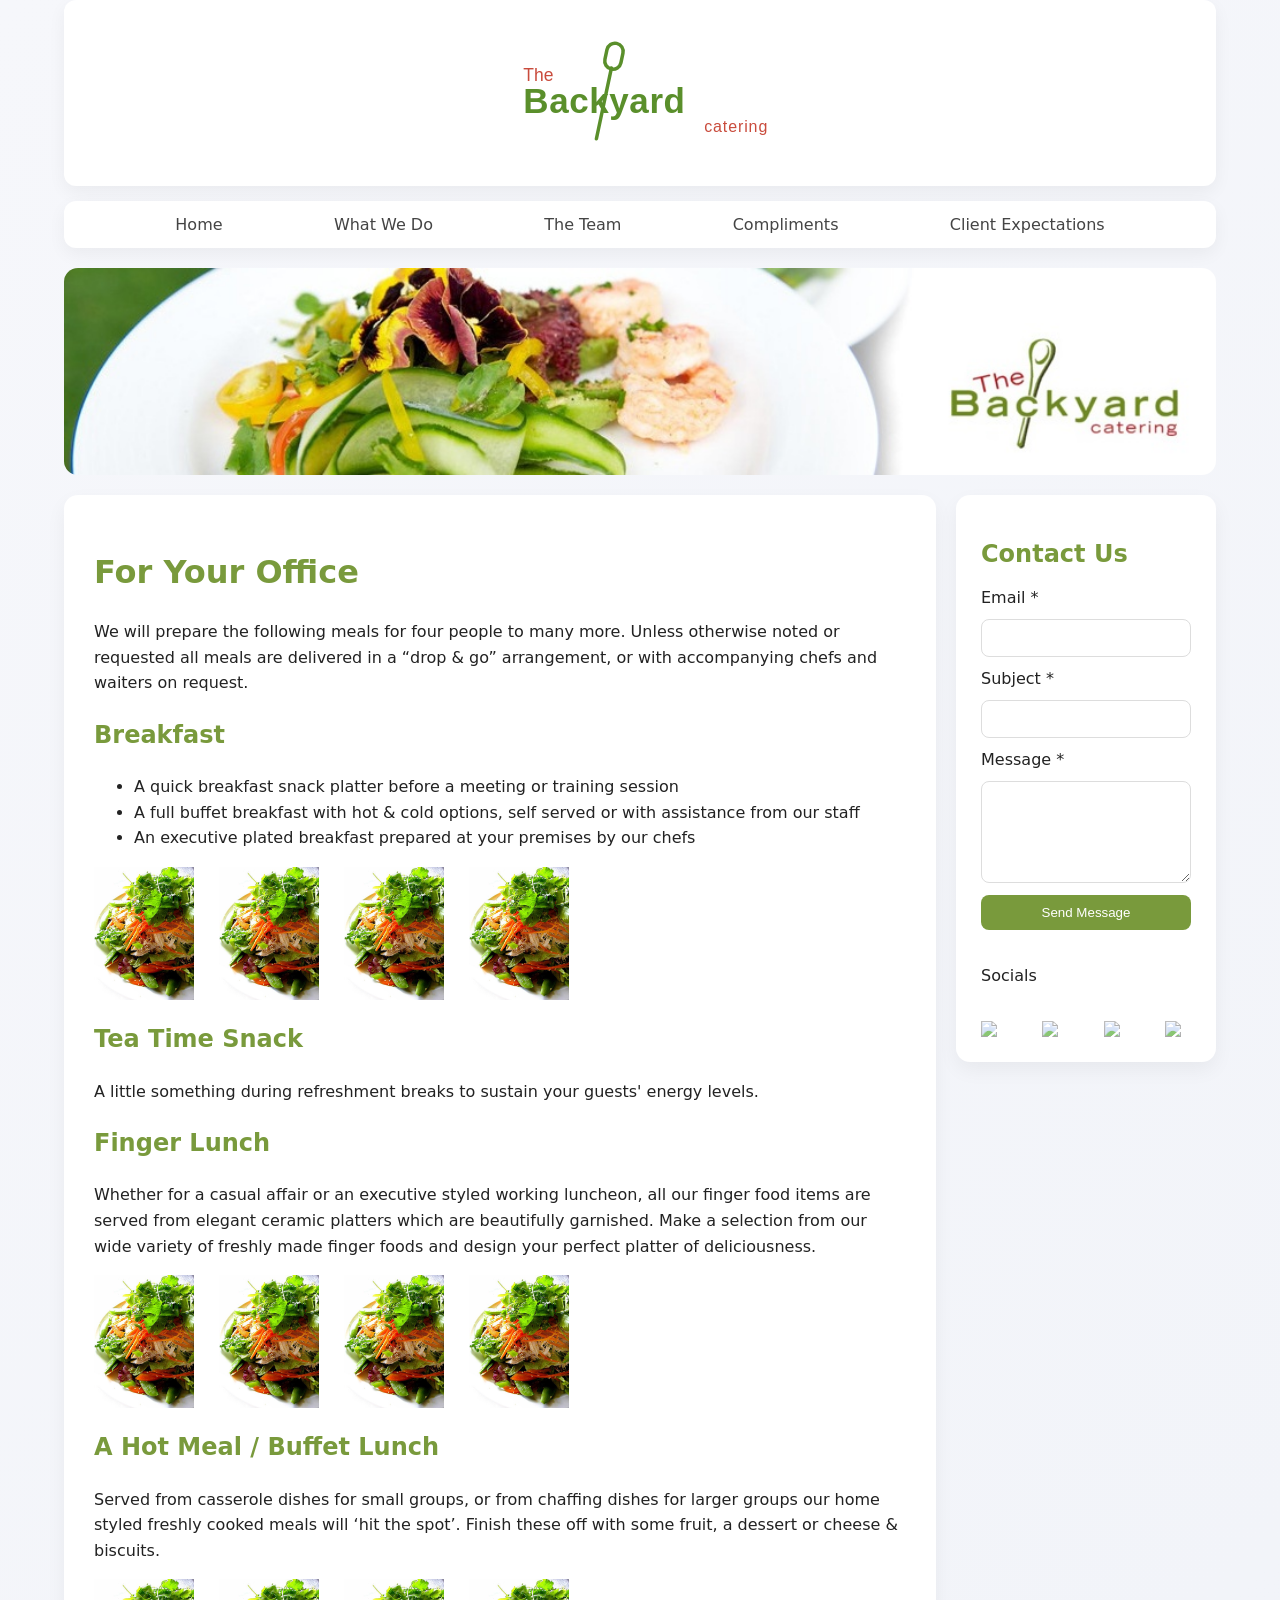
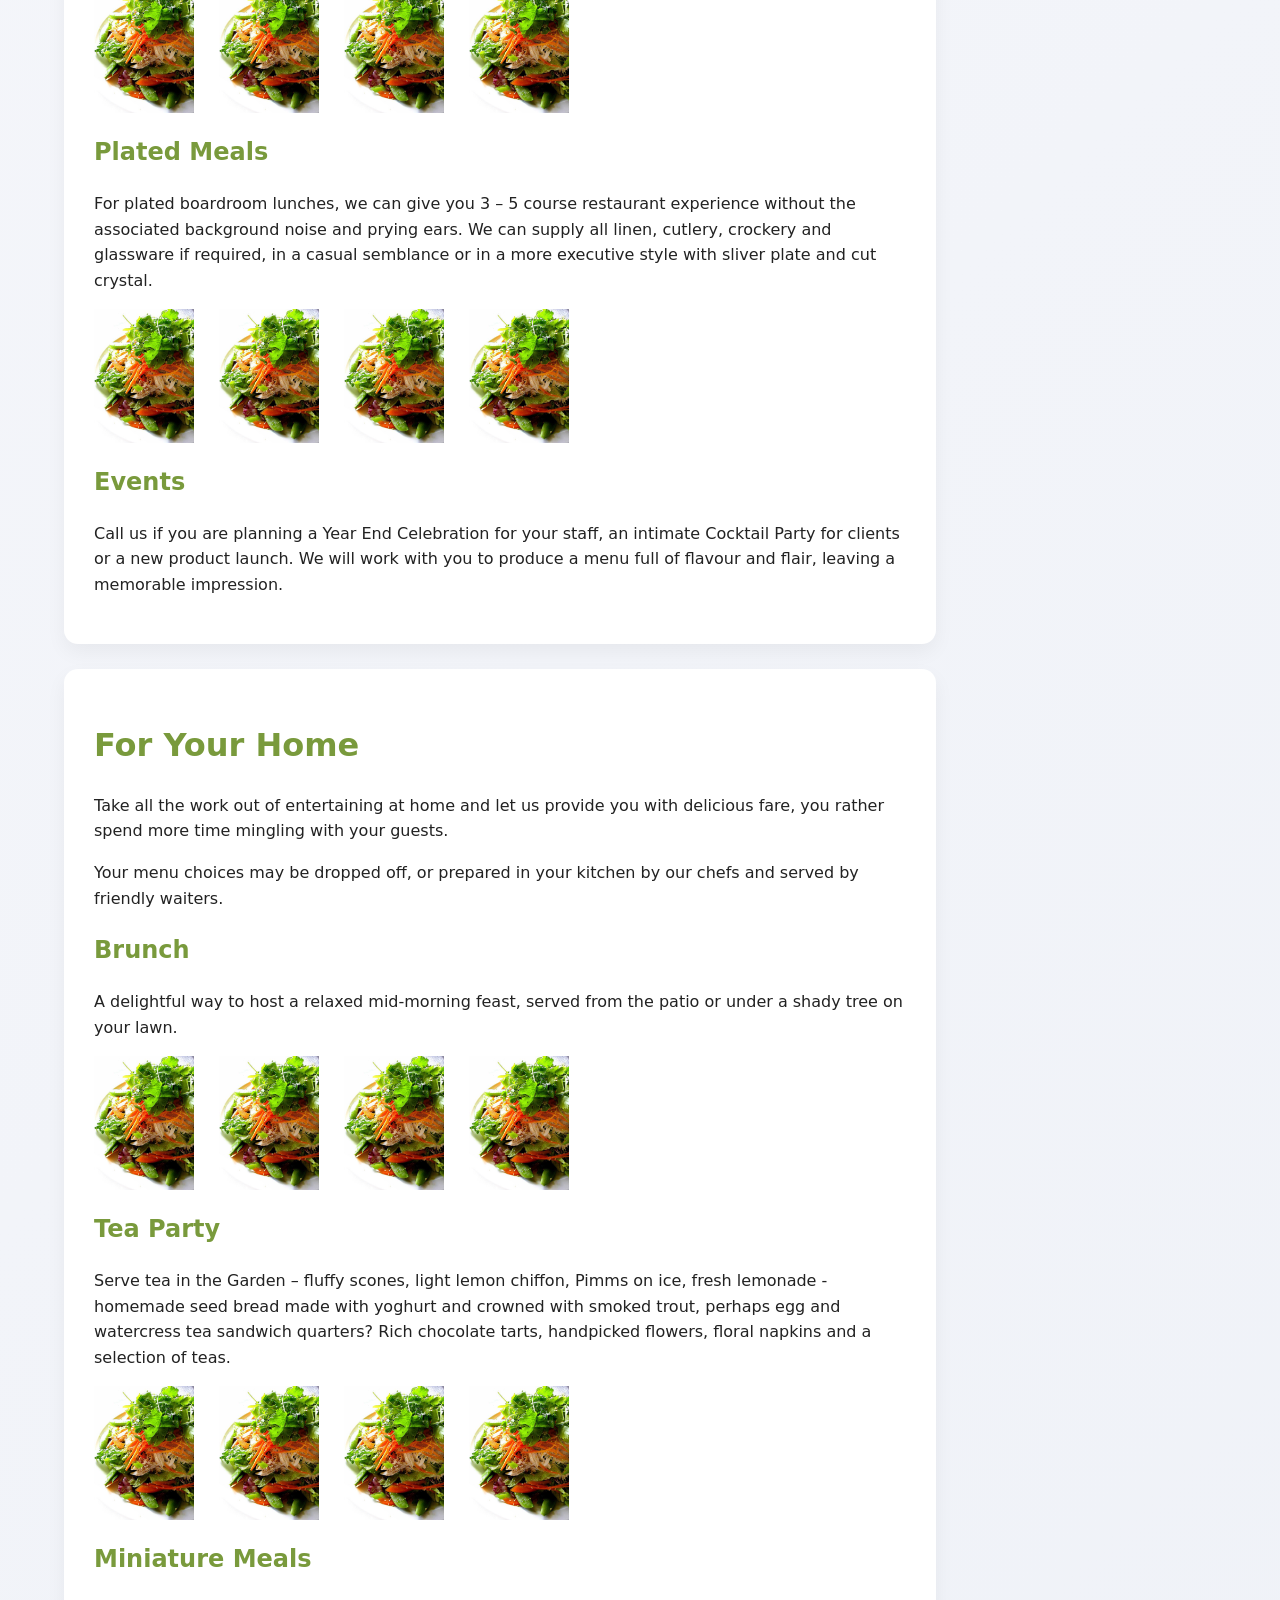
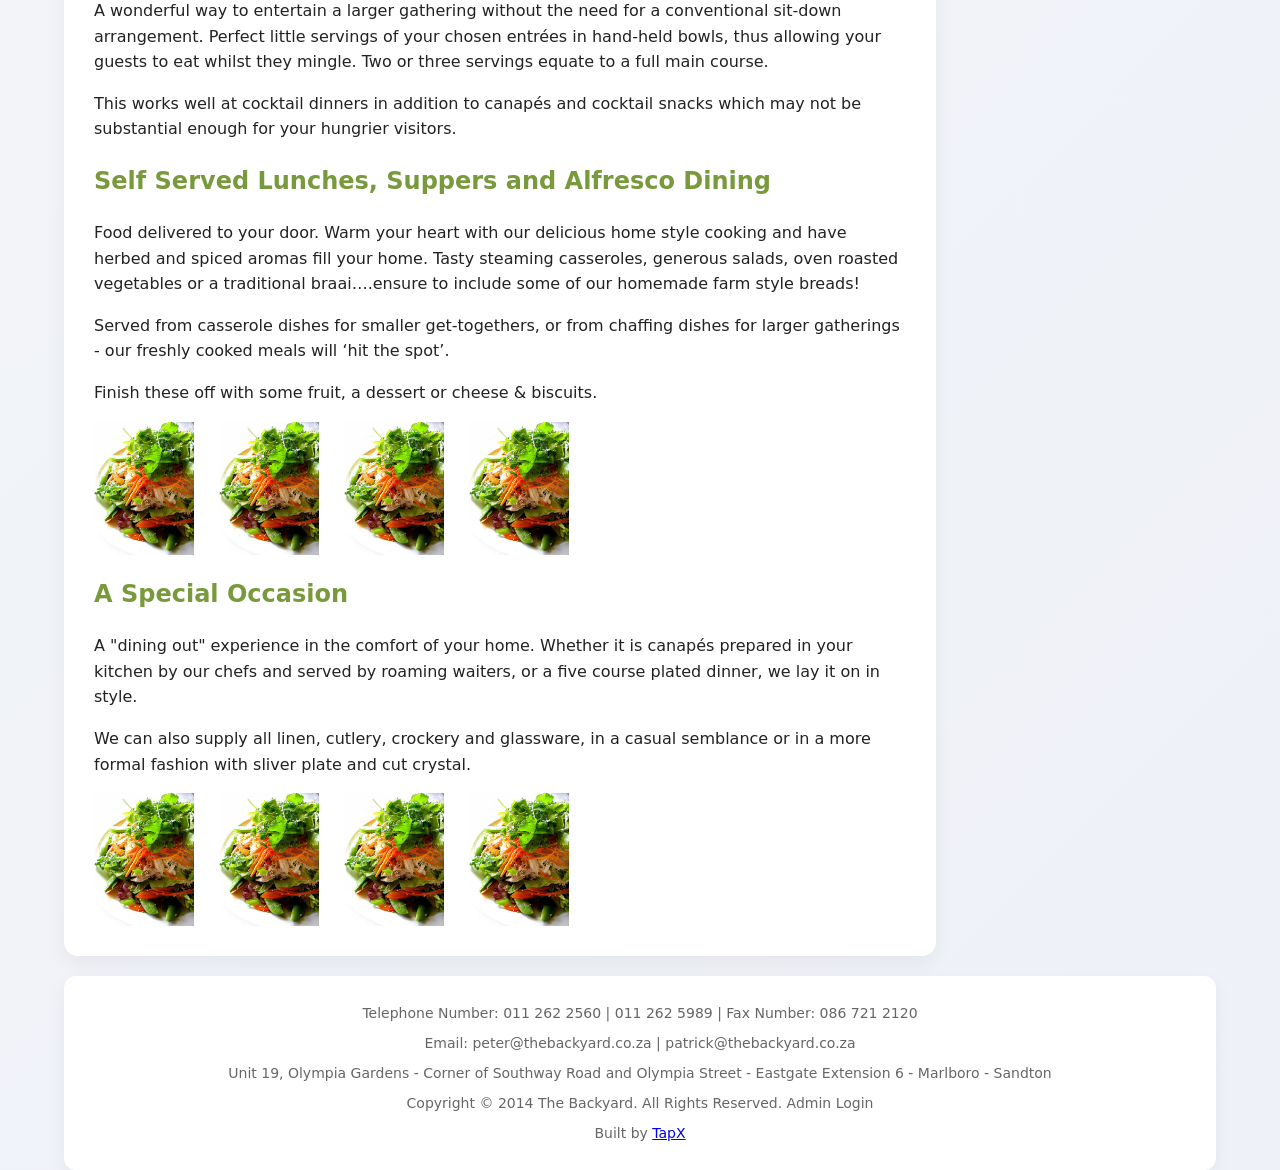
==== a-glimpse-of-what-we-do.html @ 559abae9 "First Upload Backyard Catering Rebuild First Upload" ====
<!DOCTYPE html>
<html lang="en">
<head>
    <meta charset="UTF-8">
    <meta name="viewport" content="width=device-width, initial-scale=1.0">
    <title>What We Do</title>
    <link rel="stylesheet" href="style.css">
</head>
<body>
    <header>
        <div class="header-logo-container">
            <img src="./Images/backyard_catering_modern_logo.svg">
        </div>
        <div class="nav-bar">
            <nav>
                <a href="index.html">Home</a>
                <a href="a-glimpse-of-what-we-do.html">What We Do</a>
                <a href="the-team.html">The Team</a>
                <a href="compliments.html">Compliments</a>
                <a href="meeting-expectations.html">Client Expectations</a>
            </nav>
        </div>
    </header>
    <main>
        <div class="page-header-image">
            <img src="./Images/img_01.jpg">
        </div>
        <div class="page-content">
            
<!--OFFICE STUFF-->
        <div id="what-we-do-style">
            <div class="left-content-column">
                <h1>For Your Office</h1>
                <p>
                    We will prepare the following meals for four people to many more. Unless otherwise noted or requested all meals are delivered in a “drop & go” arrangement, or with accompanying chefs and waiters on request.
                </p>
                <h2>Breakfast</h2>
                <ul>
                    <li>A quick breakfast snack platter before a meeting or training session</li>
                    <li>A full buffet breakfast with hot & cold options, self served or with assistance from our staff</li>
                    <li>An executive plated breakfast prepared at your premises by our chefs</li>
                </ul>
                <div id="what-we-do-gallery">
                    <img src="./Images/salad.jpg">
                    <img src="./Images/salad.jpg">
                    <img src="./Images/salad.jpg">
                    <img src="./Images/salad.jpg">
                </div>
                <h2>Tea Time Snack</h2>
                <p>
                    A little something during refreshment breaks to sustain your guests' energy levels.
                </p>
                <h2>Finger Lunch</h2>
                <p>
                    Whether for a casual affair or an executive styled working luncheon, all our finger food items are served from elegant ceramic platters which are beautifully garnished. Make a selection from our wide variety of freshly made finger foods and design your perfect platter of deliciousness.
                </p>
                <div id="what-we-do-gallery">
                    <img src="./Images/salad.jpg">
                    <img src="./Images/salad.jpg">
                    <img src="./Images/salad.jpg">
                    <img src="./Images/salad.jpg">
                </div>
                <h2>A Hot Meal / Buffet Lunch</h2>
                <p>
                    Served from casserole dishes for small groups, or from chaffing dishes for larger groups our home styled freshly cooked meals will ‘hit the spot’. Finish these off with some fruit, a dessert or cheese & biscuits.
                </p>
                <div id="what-we-do-gallery">
                    <img src="./Images/salad.jpg">
                    <img src="./Images/salad.jpg">
                    <img src="./Images/salad.jpg">
                    <img src="./Images/salad.jpg">
                </div>
                <h2>Plated Meals</h2>
                <p>
                    For plated boardroom lunches, we can give you 3 – 5 course restaurant experience without the associated background noise and prying ears. We can supply all linen, cutlery, crockery and glassware if required, in a casual semblance or in a more executive style with sliver plate and cut crystal.
                </p>
                <div id="what-we-do-gallery">
                    <img src="./Images/salad.jpg">
                    <img src="./Images/salad.jpg">
                    <img src="./Images/salad.jpg">
                    <img src="./Images/salad.jpg">
                </div>
                <h2>Events</h2>
                <p>
                   Call us if you are planning a Year End Celebration for your staff, an intimate Cocktail Party for clients or a new product launch. We will work with you to produce a menu full of flavour and flair, leaving a memorable impression. 
                </p>
            </div>

<!--HOME STUFF-->

            <div class="left-content-column">
                <h1>For Your Home</h1>
                <p>
                    Take all the work out of entertaining at home and let us provide you with delicious fare, you rather spend more time mingling with your guests.
                </p>
                <p>
                    Your menu choices may be dropped off, or prepared in your kitchen by our chefs and served by friendly waiters.
                </p>
                <h2>Brunch</h2>
                <p>
                    A delightful way to host a relaxed mid-morning feast, served from the patio or under a shady tree on your lawn.
                </p>
                <div id="what-we-do-gallery">
                    <img src="./Images/salad.jpg">
                    <img src="./Images/salad.jpg">
                    <img src="./Images/salad.jpg">
                    <img src="./Images/salad.jpg">
                </div>
                <h2>Tea Party</h2>
                <p>
                    Serve tea in the Garden – fluffy scones, light lemon chiffon, Pimms on ice, fresh lemonade - homemade seed bread made with yoghurt and crowned with smoked trout, perhaps egg and watercress tea sandwich quarters? Rich chocolate tarts, handpicked flowers, floral napkins and a selection of teas.
                </p>
                <div id="what-we-do-gallery">
                    <img src="./Images/salad.jpg">
                    <img src="./Images/salad.jpg">
                    <img src="./Images/salad.jpg">
                    <img src="./Images/salad.jpg">
                </div>
                <h2>Miniature Meals</h2>
                <p>
                    A wonderful way to entertain a larger gathering without the need for a conventional sit-down arrangement. Perfect little servings of your chosen entrées in hand-held bowls, thus allowing your guests to eat whilst they mingle. Two or three servings equate to a full main course.
                </p>
                <p>
                    This works well at cocktail dinners in addition to canapés and cocktail snacks which may not be substantial enough for your hungrier visitors.
                </p>
                <h2>Self Served Lunches, Suppers and Alfresco Dining</h2>
                <p>
                    Food delivered to your door. Warm your heart with our delicious home style cooking and have herbed and spiced aromas fill your home. Tasty steaming casseroles, generous salads, oven roasted vegetables or a traditional braai….ensure to include some of our homemade farm style breads!
                </p>
                <p>
                    Served from casserole dishes for smaller get-togethers, or from chaffing dishes for larger gatherings - our freshly cooked meals will ‘hit the spot’.
                </p>
                <p>
                    Finish these off with some fruit, a dessert or cheese & biscuits.
                </p>
                <div id="what-we-do-gallery">
                    <img src="./Images/salad.jpg">
                    <img src="./Images/salad.jpg">
                    <img src="./Images/salad.jpg">
                    <img src="./Images/salad.jpg">
                </div>
                <h2>A Special Occasion</h2>
                <p>
                    A "dining out" experience in the comfort of your home. Whether it is canapés prepared in your kitchen by our chefs and served by roaming waiters, or a five course plated dinner, we lay it on in style.
                </p>
                <p>
                    We can also supply all linen, cutlery, crockery and glassware, in a casual semblance or in a more formal fashion with sliver plate and cut crystal.
                </p>
                <div id="what-we-do-gallery">
                    <img src="./Images/salad.jpg">
                    <img src="./Images/salad.jpg">
                    <img src="./Images/salad.jpg">
                    <img src="./Images/salad.jpg">
                </div>
        </div>        
        </div>
            <div class="right-contact-column">
                <div class="contact-us-tab">

                    <h2>Contact Us</h2>

                    <form class="contact-form" action="#" method="POST">
                        
                        <label for="email">Email *</label>
                        <input type="email" id="email" name="email" required>

                        <label for="subject">Subject *</label>
                        <input type="text" id="subject" name="subject" required>

                        <label for="message">Message *</label>
                        <textarea id="message" name="message" rows="5" required></textarea>

                        <button type="submit">Send Message</button>

                    </form>
                </div>
                <div class="social-media-tab">
                    <p>Socials</p> 
                </div>
                <div class="social-icons-tab">
                    <img src="./images/facebook.png"></img>
                    <img src="../images/facebook.png"></img>
                    <img src="./images/facebook.png"></img>
                    <img src="./images/facebook.png"></img>
                </div>
            </div>
        </div>

    </main>
    <footer>
        <p>Telephone Number: 011 262 2560 | 011 262 5989 | Fax Number: 086 721 2120</p>
        <p>Email: peter@thebackyard.co.za | patrick@thebackyard.co.za</p>
        <p>Unit 19, Olympia Gardens - Corner of Southway Road and Olympia Street - Eastgate Extension 6 - Marlboro - Sandton</p>
        <p>Copyright © 2014 The Backyard. All Rights Reserved. Admin Login</p>
        <p>Built by <a href="https://www.youtube.com/watch?v=Aq5WXmQQooo&pp=ygUJcmljayByb2xs">TapX</a></p>
        <p></p>
    </footer>
</body>
</html>
---- style.css ----
* {
    box-sizing: border-box;
}

body {
    display: grid;
    gap: 20px;
    width: min(1200px, 90%);
    min-height: 100vh;
    min-height: 100dvh;
    grid-template-rows: auto 1fr auto;
    margin: auto;
    font-family: system-ui, -apple-system, Segoe UI, Roboto, sans-serif;
    background: linear-gradient(135deg,#f6f7fb,#eef1f7);
    color: #222;
}

h1, h2, h3, h4, h5, h6 {
    color: rgb(121, 154, 60);
}

header {
    display: flex;
    flex-direction: column;
    gap: 15px;
}

.header-logo-container {
    background: white;
    display: flex;
    justify-content: center;
    padding: 20px;
    border-radius: 12px;
    box-shadow: 0 6px 18px rgba(0,0,0,0.05);
}

.header-logo-container img {
    width: 350px;
}

.nav-bar {
    background: white;
    border-radius: 12px;
    box-shadow: 0 6px 18px rgba(0,0,0,0.05);
}

.nav-bar nav {
    display: flex;
    justify-content: space-evenly;
    padding: 14px 0;
}

nav a {
    text-decoration: none;
    color: #444;
    font-weight: 500;
    position: relative;
    transition: color .25s ease;
}

nav a:hover {
    color: rgb(121, 154, 60);
}

main {
    display: flex;
    flex-direction: column;
    gap: 20px;
}

.page-header-image img {
    width: 100%;
    height: auto;
    display: block;
    border-radius: 14px;
}

.page-content {
    display: flex;
    gap: 20px;
    align-items: flex-start;
}

.left-content-column {
    background: white;
    flex-grow: 1;
    padding: 30px;
    border-radius: 14px;
    box-shadow: 0 8px 20px rgba(0,0,0,0.05);
    line-height: 1.6;
}

.right-contact-column {
    width: 320px;
    display: flex;
    flex-direction: column;
    gap: 20px;
    padding: 25px;
    background: white;
    border-radius: 14px;
    box-shadow: 0 8px 20px rgba(0,0,0,0.05);
}

.contact-us-tab form {
    display: flex;
    flex-direction: column;
    gap: 12px;
}

.contact-us-tab input, .contact-us-tab textarea {
    padding: 10px 12px;
    border-radius: 8px;
    border: 1px solid #ddd;
    font-size: 14px;
}

.contact-us-tab textarea {
    resize: vertical;
}

.contact-us-tab button {
    background: rgb(121, 154, 60);
    border: none;
    color: white;
    padding: 10px;
    border-radius: 8px;
    font-weight: 500;
    cursor: pointer;
    transition: all .25s ease;
}

.contact-us-tab button:hover {
    background: rgb(93, 120, 44);
    transform: translateY(-1px);
}

.social-icons-tab {
    display: flex;
    justify-content: space-between;
}

.social-icons-tab img {
    width: 26px;
    opacity: .7;
    transition: transform .2s ease, opacity .2s ease;
}

.social-icons-tab img:hover {
    transform: scale(1.15);
    opacity: 1;
}

footer {
    background: white;
    padding: 15px;
    border-radius: 12px;
    box-shadow: 0 6px 18px rgba(0,0,0,0.05);
}

footer p {
    text-align: center;
    font-size: 14px;
    color: #666;
}

/*=============
HOME PAGE STUFF
==============*/

#home-page-conent {
    display: flex;
    gap: 30px;
    align-items: center;
}

#home-page-conent img {
    width: 280px;
    border-radius: 10px;
}

#home-page-gallery {
    display: flex;
    gap: 25px;
    flex-wrap: wrap;
}

#home-page-gallery img {
    width: 150px;
}

/*=============
TEAM PAGE STUFF
==============*/

.team-members {
    display: flex;
    flex-direction: column;
    gap: 30px;
}

.team-member {
    display: flex;
    gap: 25px;
    align-items: start;
}

.team-members img {
    width: 180px;
    border-radius: 12px;
}

/*=============
WHAT WE DO PAGE STUFF
==============*/

#what-we-do-style {
    display: flex;
    flex-direction: column;
    gap:25px;
}

#what-we-do-gallery {
    display: flex;
    gap: 25px;
    flex-wrap: wrap;
}

#what-we-do-gallery img {
    width: 100px;
}

/*=============
TABLET OPTO
==============*/

@media (max-width: 900px) {

    body {
        width: 95%;
    }

    .header-logo-container img {
        width: 250px;
    }

    .page-content {
        flex-direction: column;
    }

    .right-contact-column {
        width: 100%;
    }

    #home-page-conent {
        flex-direction: column;
        text-align: center;
    }

    #home-page-conent img {
        width: 220px;
    }

    .team-member {
        flex-direction: column;
        align-items: center;
        text-align: center;
    }

}

/*=============
MOBO OPTO
==============*/

@media (max-width: 600px) {

    body {
        gap: 15px;
    }

    .header-logo-container img {
        width: 180px;
    }

    .nav-bar nav {
        flex-wrap: wrap;
        gap: 10px;
    }

    nav a {
        font-size: 14px;
    }

    .left-content-column {
        padding: 20px;
    }

    .right-contact-column {
        padding: 20px;
    }

    #home-page-gallery img {
        width: 120px;
    }

    #what-we-do-gallery img {
        width: 80px;
    }

    .team-members img {
        width: 140px;
    }

    .social-icons-tab {
        justify-content: space-around;
    }
}
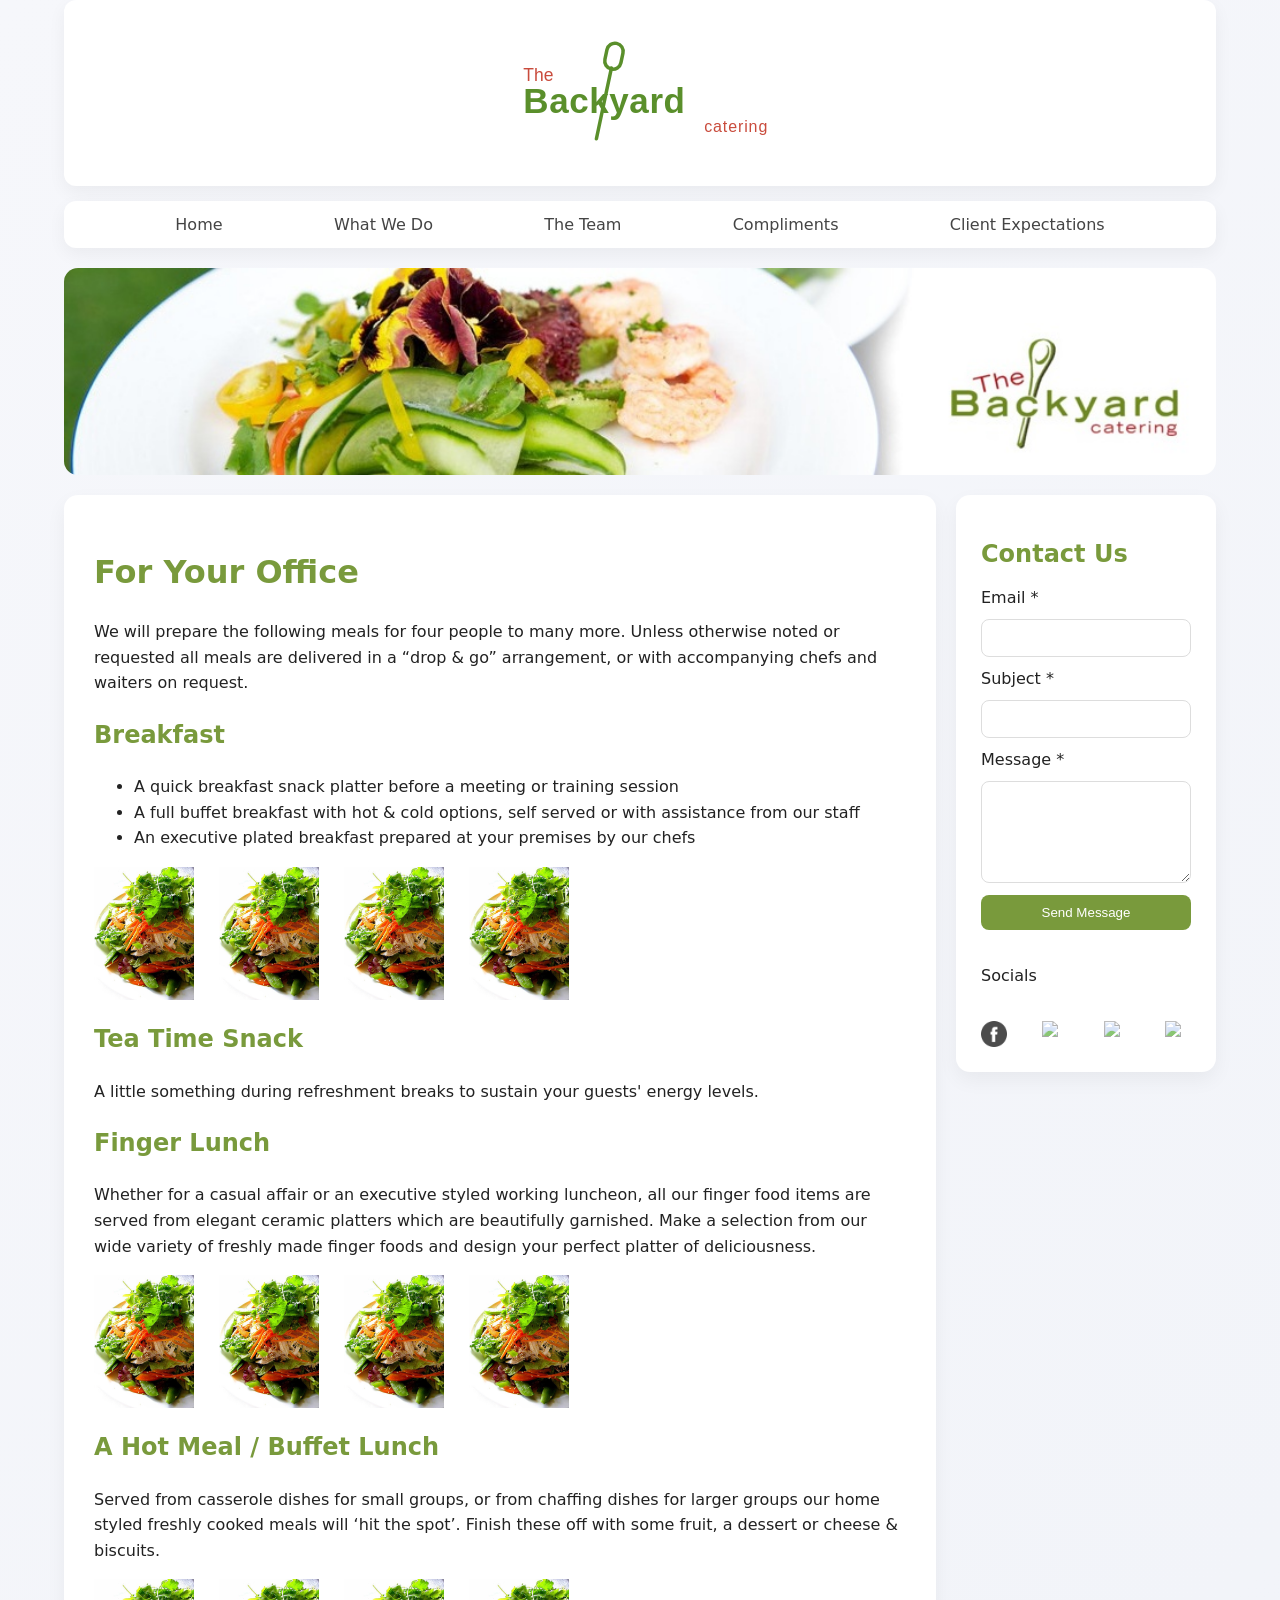
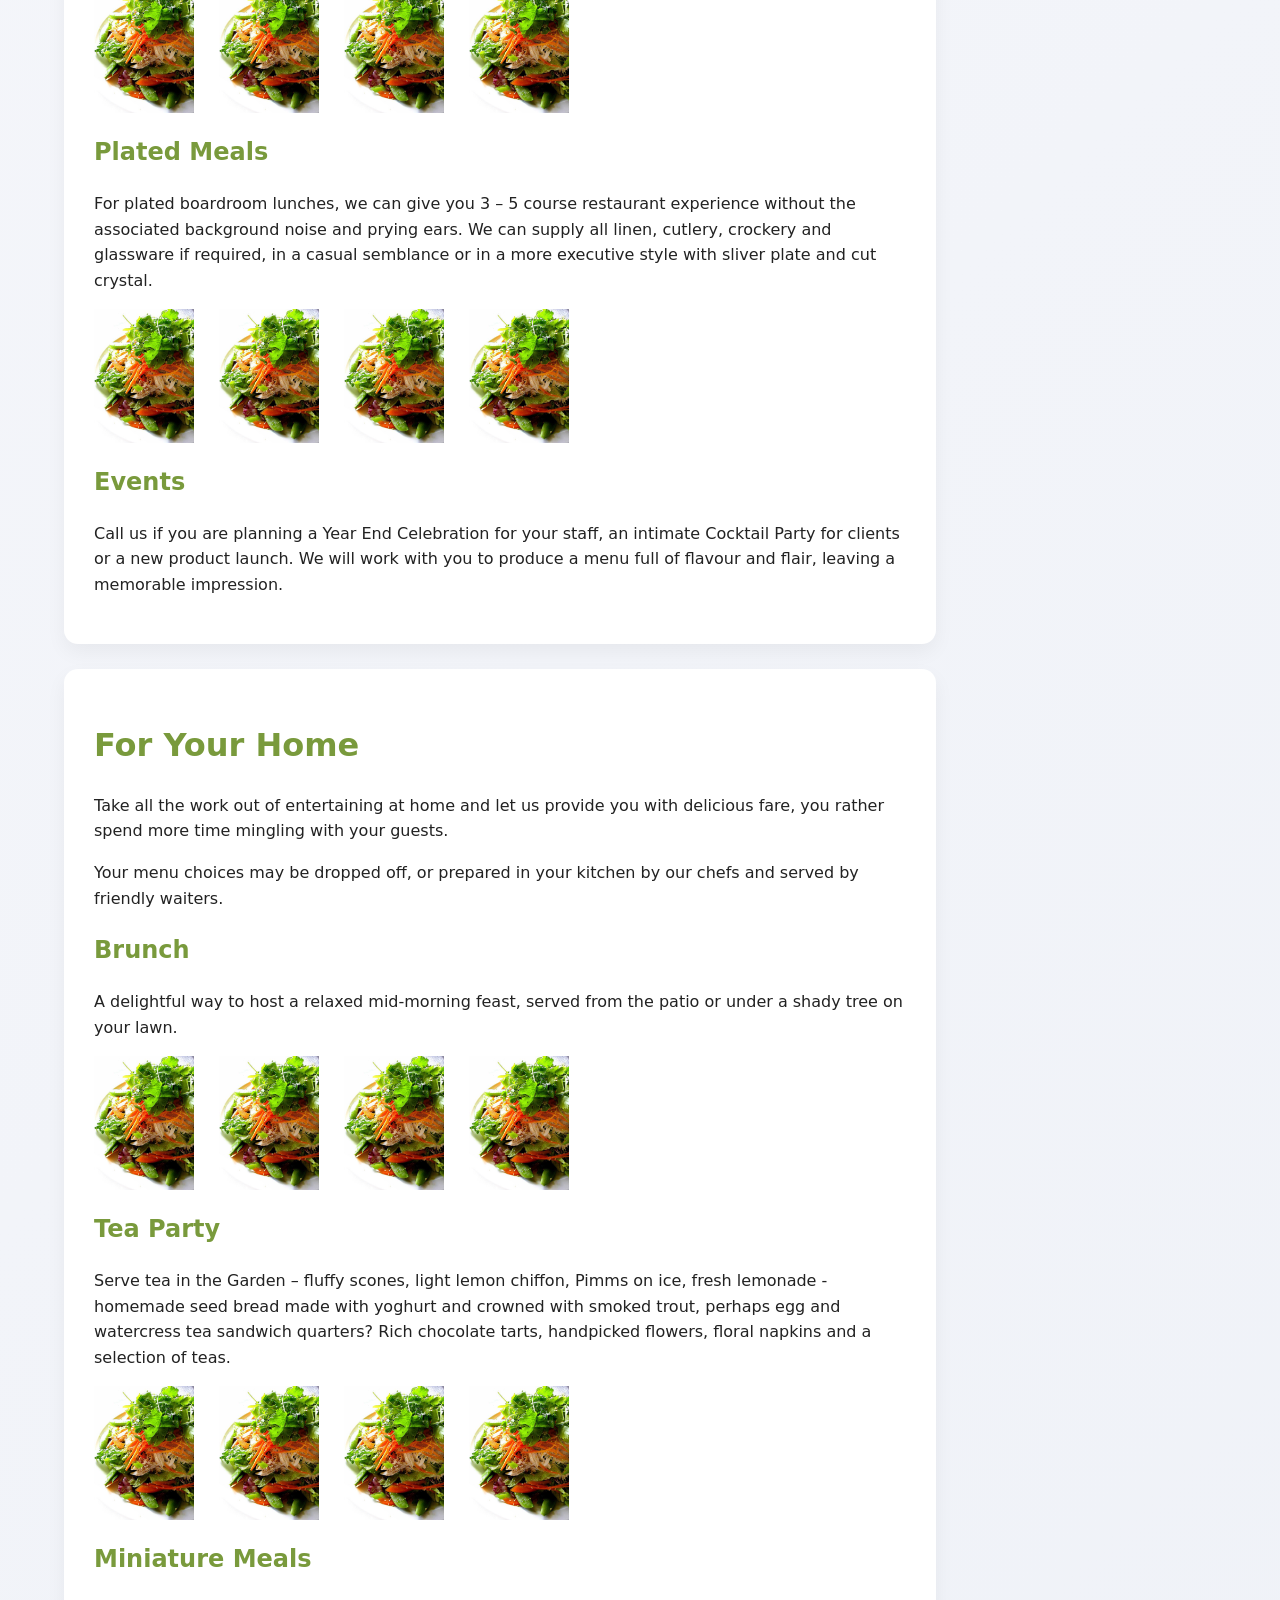
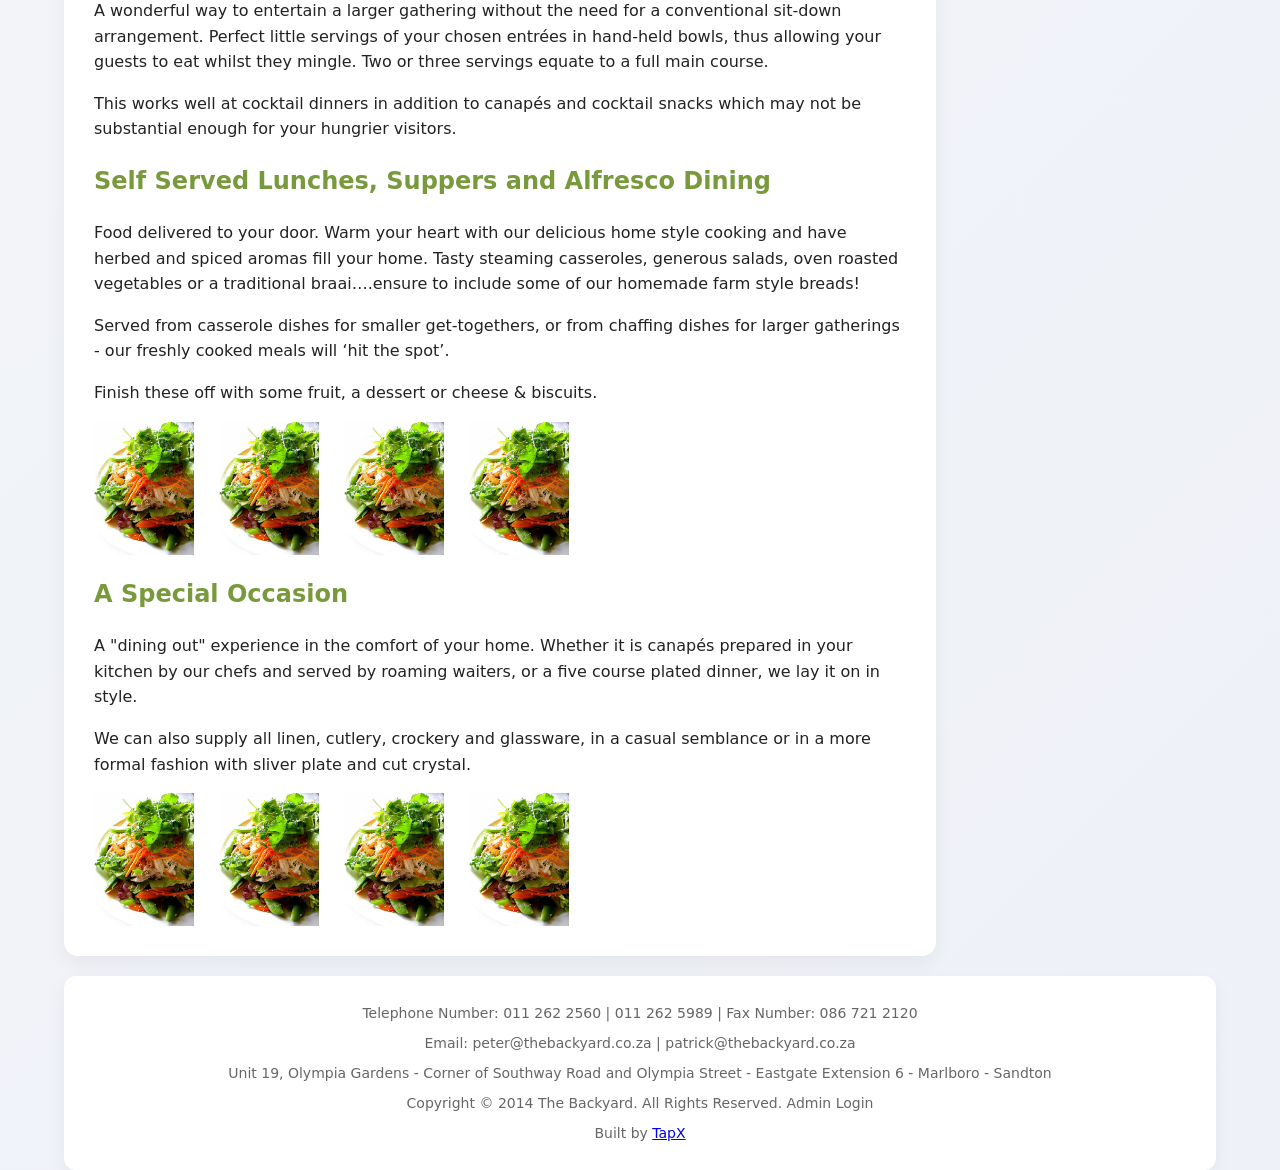
==== commit aacf5857: "Icons fix" ====
--- a/a-glimpse-of-what-we-do.html
+++ b/a-glimpse-of-what-we-do.html
@@ -178,8 +178,8 @@
                     <p>Socials</p> 
                 </div>
                 <div class="social-icons-tab">
+                    <img src="./Images/facebook.png"></img>
                     <img src="./images/facebook.png"></img>
-                    <img src="../images/facebook.png"></img>
                     <img src="./images/facebook.png"></img>
                     <img src="./images/facebook.png"></img>
                 </div>
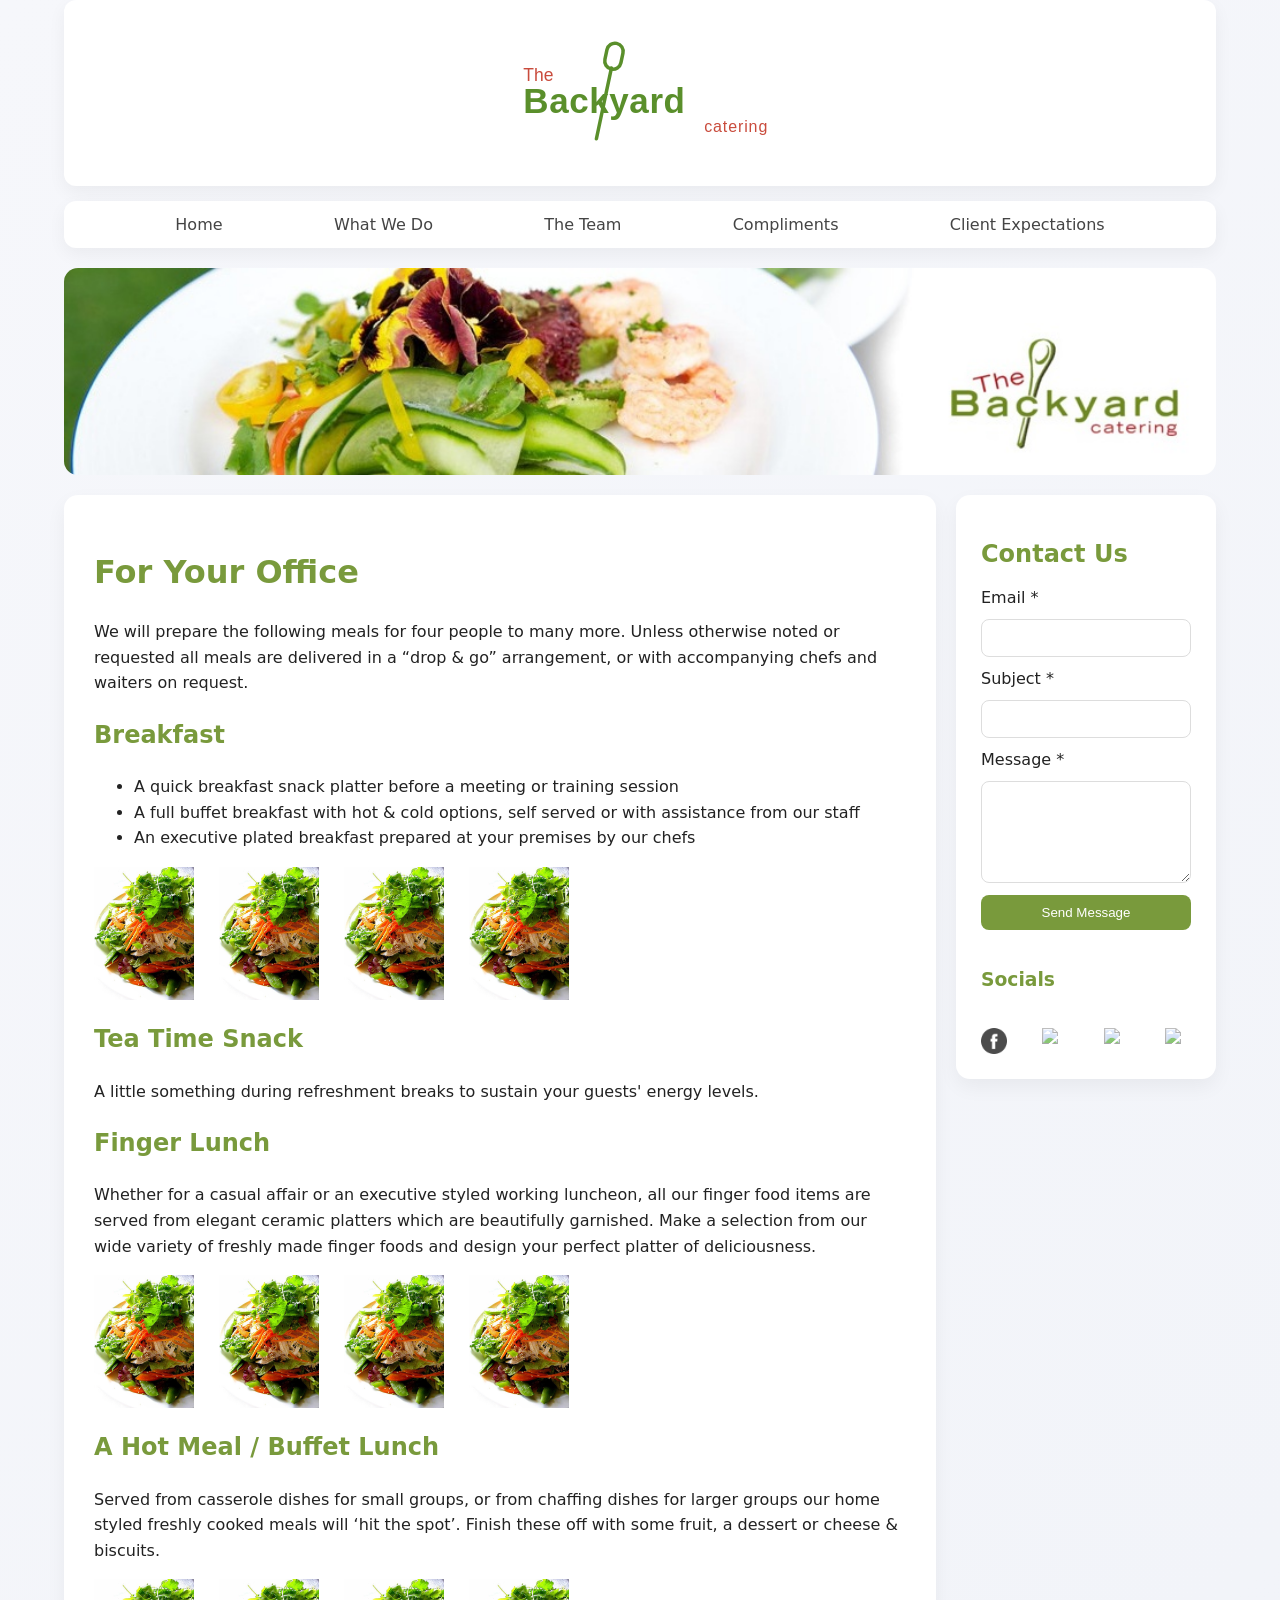
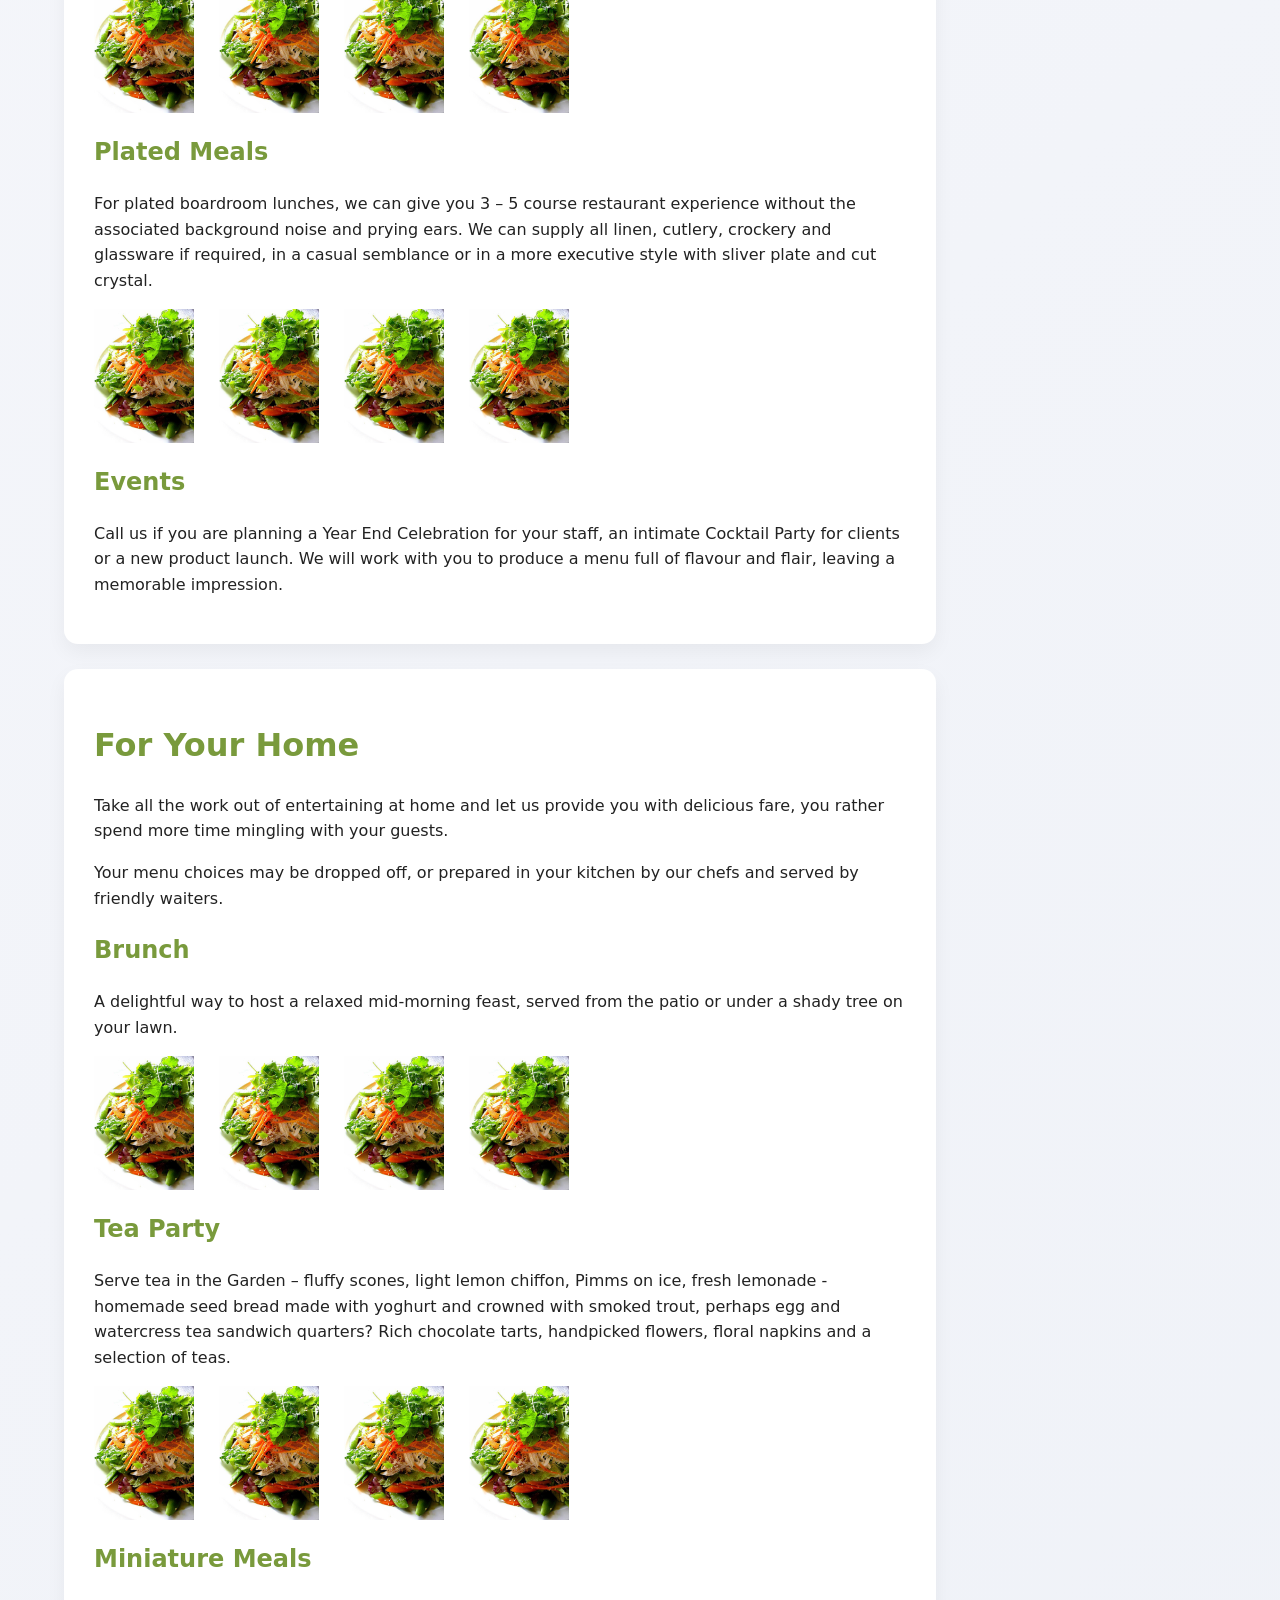
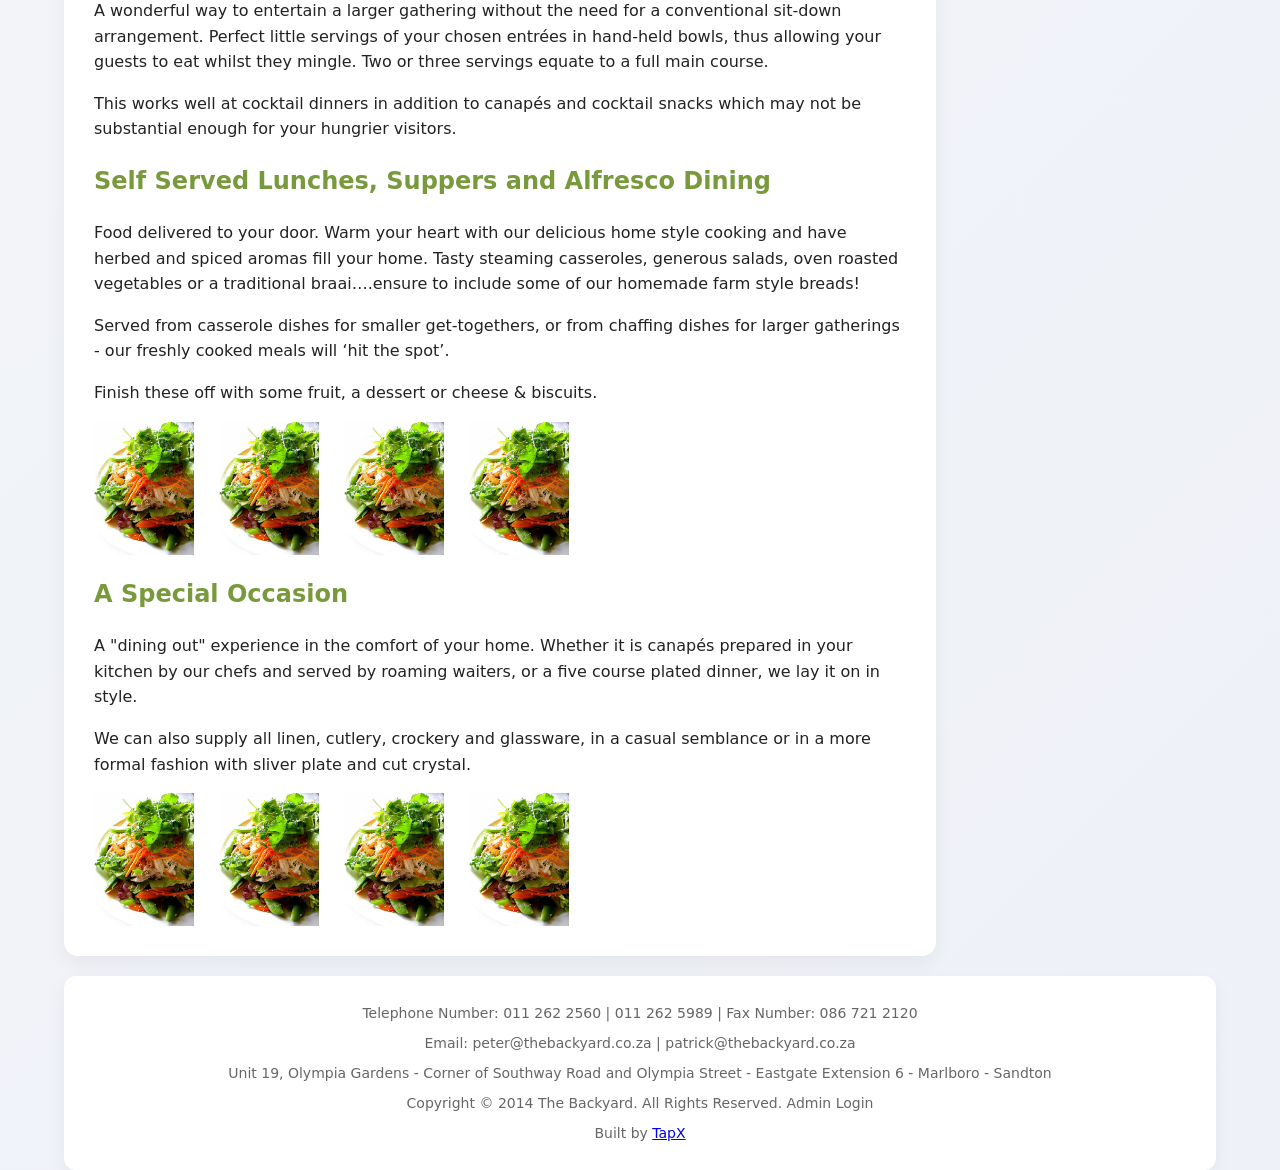
==== commit 30f2d219: "Socials Header Fix" ====
--- a/a-glimpse-of-what-we-do.html
+++ b/a-glimpse-of-what-we-do.html
@@ -175,7 +175,7 @@
                     </form>
                 </div>
                 <div class="social-media-tab">
-                    <p>Socials</p> 
+                    <h3>Socials</h3> 
                 </div>
                 <div class="social-icons-tab">
                     <img src="./Images/facebook.png"></img>
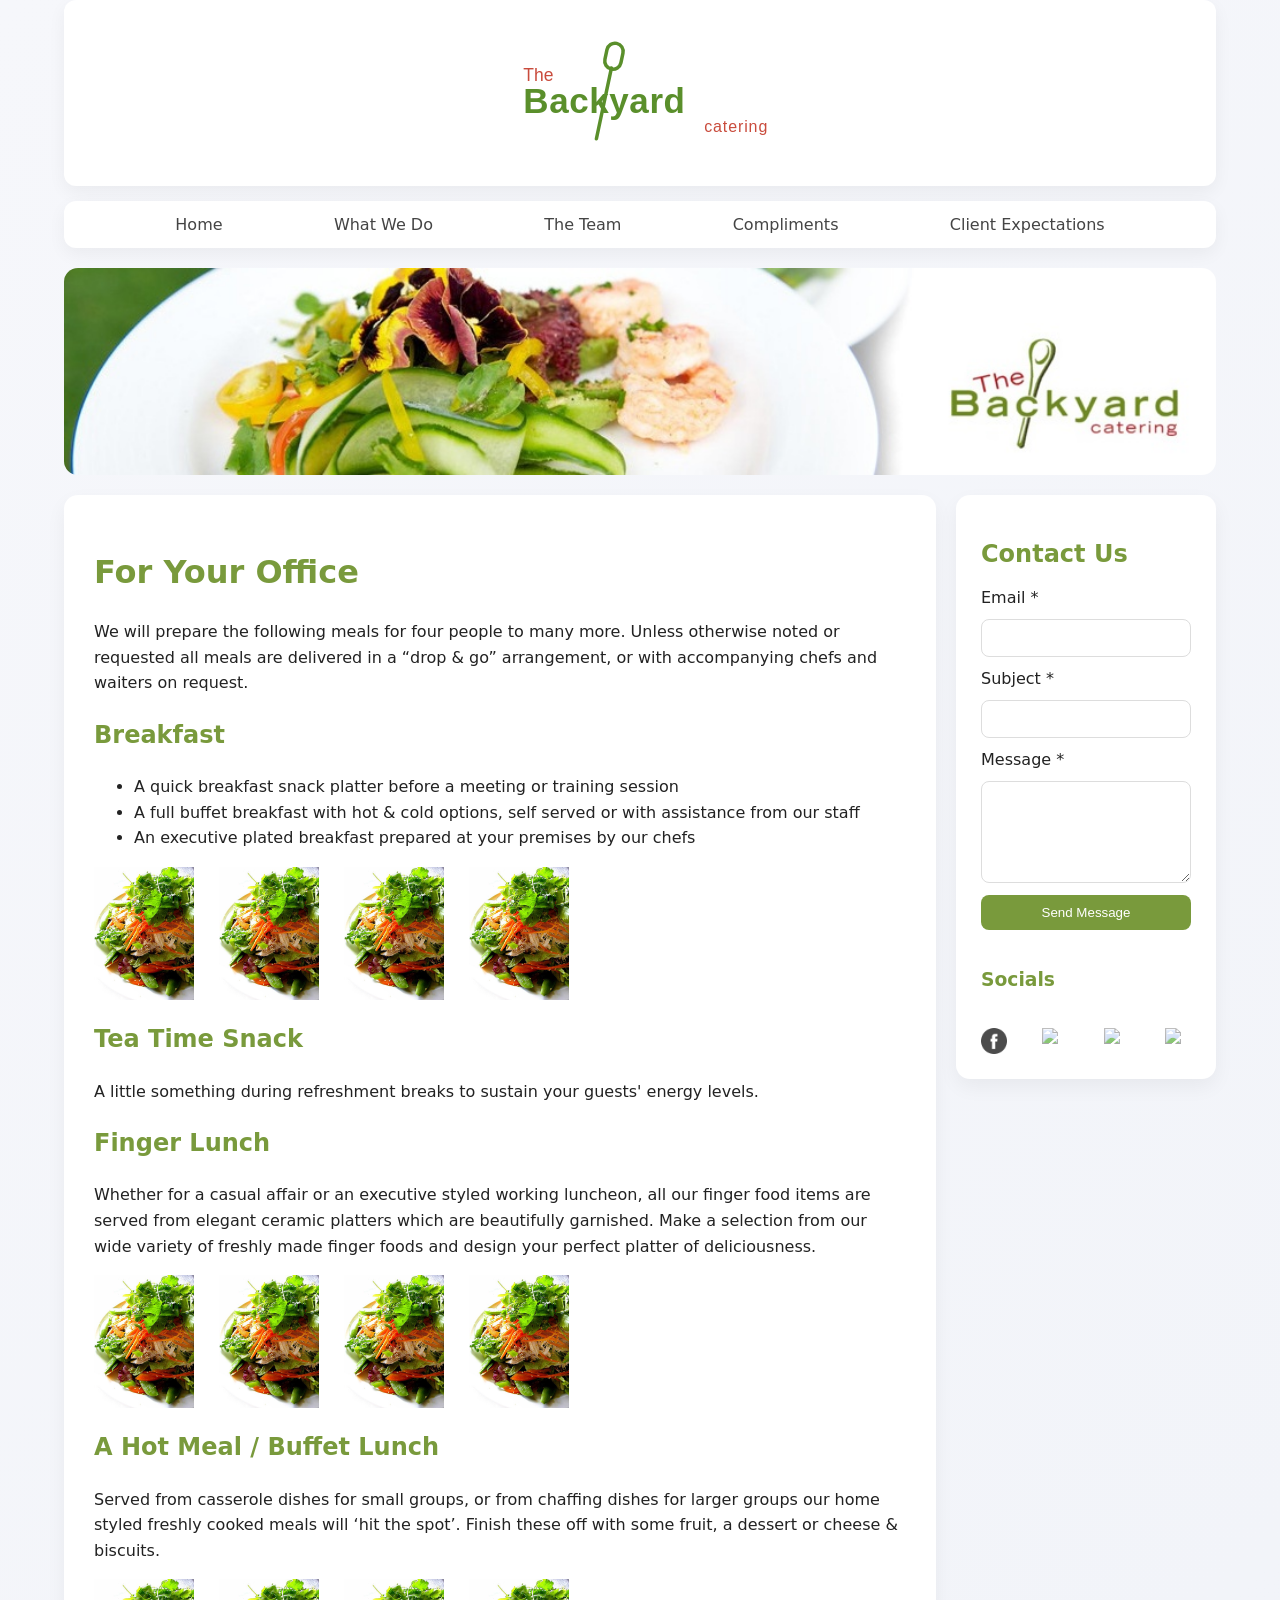
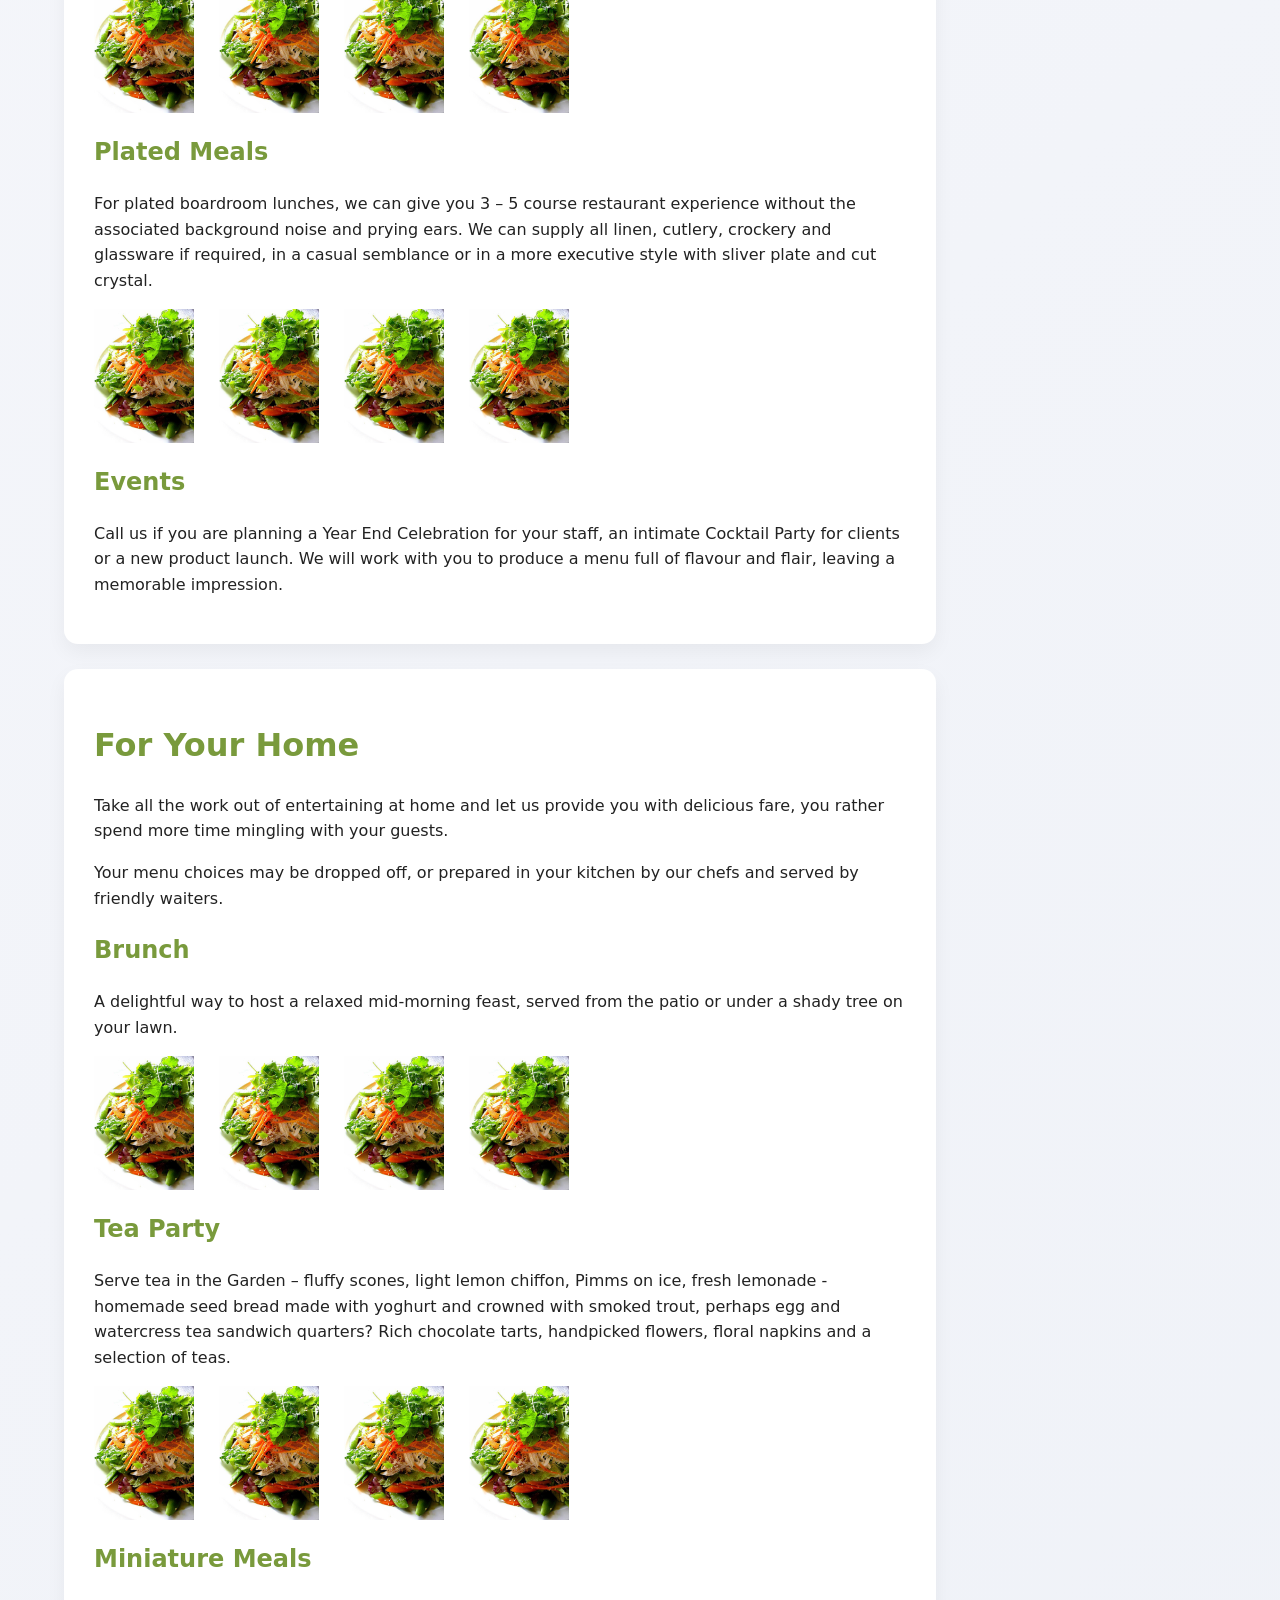
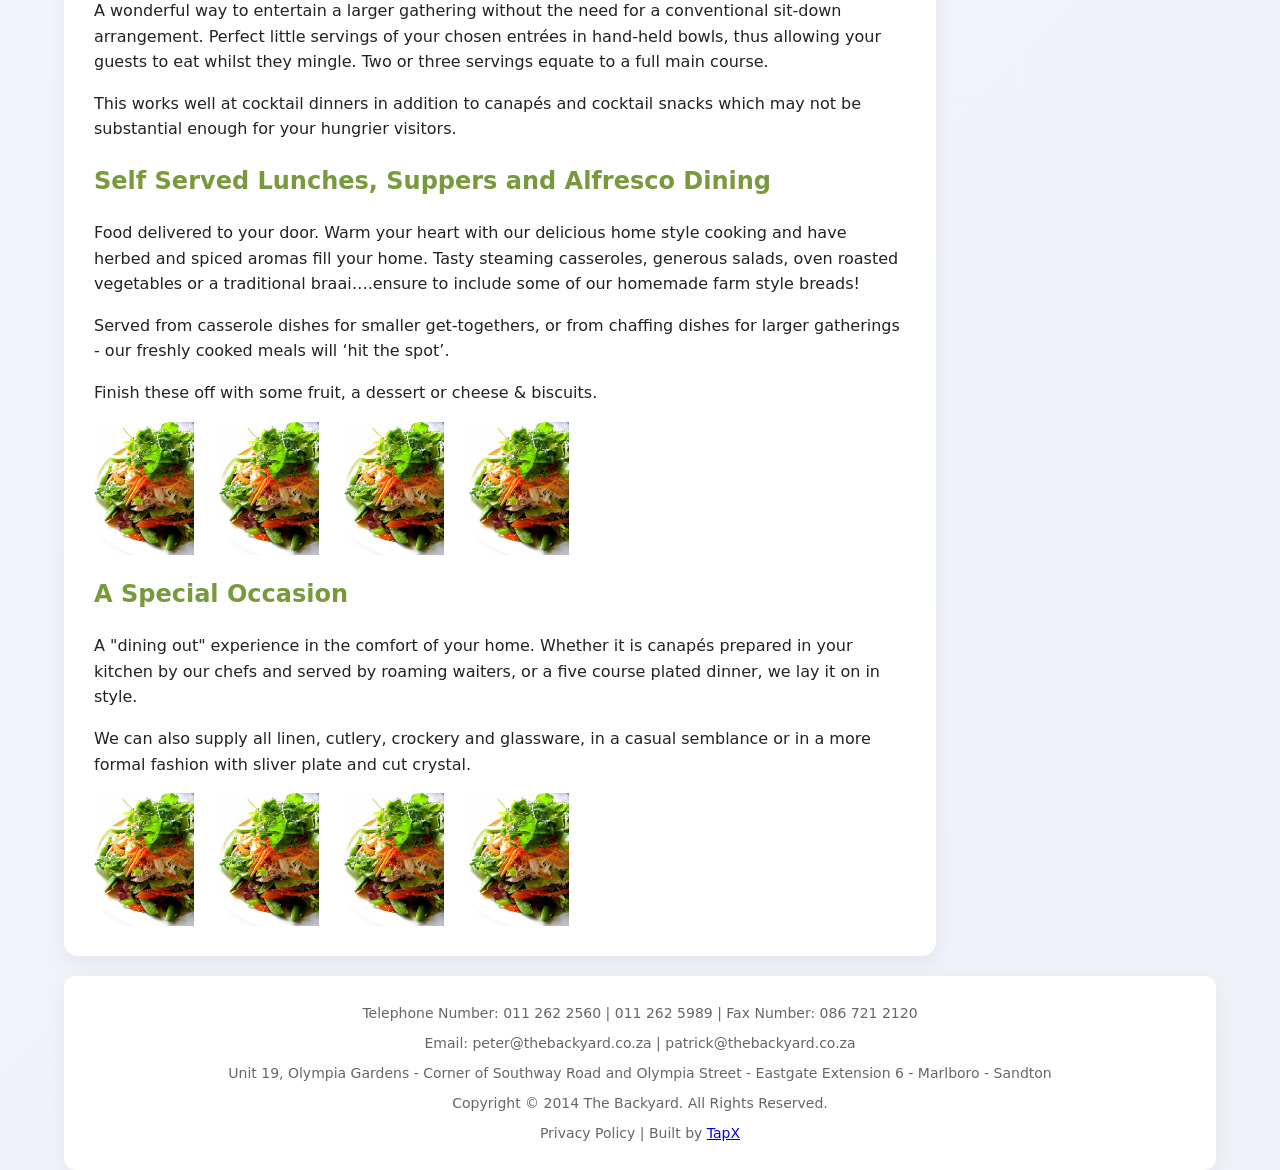
==== commit ac1d1332: "Footer Update" ====
--- a/a-glimpse-of-what-we-do.html
+++ b/a-glimpse-of-what-we-do.html
@@ -191,8 +191,8 @@
         <p>Telephone Number: 011 262 2560 | 011 262 5989 | Fax Number: 086 721 2120</p>
         <p>Email: peter@thebackyard.co.za | patrick@thebackyard.co.za</p>
         <p>Unit 19, Olympia Gardens - Corner of Southway Road and Olympia Street - Eastgate Extension 6 - Marlboro - Sandton</p>
-        <p>Copyright © 2014 The Backyard. All Rights Reserved. Admin Login</p>
-        <p>Built by <a href="https://www.youtube.com/watch?v=Aq5WXmQQooo&pp=ygUJcmljayByb2xs">TapX</a></p>
+        <p>Copyright © 2014 The Backyard. All Rights Reserved.</p>
+        <p>Privacy Policy | Built by <a href="https://www.youtube.com/watch?v=Aq5WXmQQooo&pp=ygUJcmljayByb2xs">TapX</a></p>
         <p></p>
     </footer>
 </body>
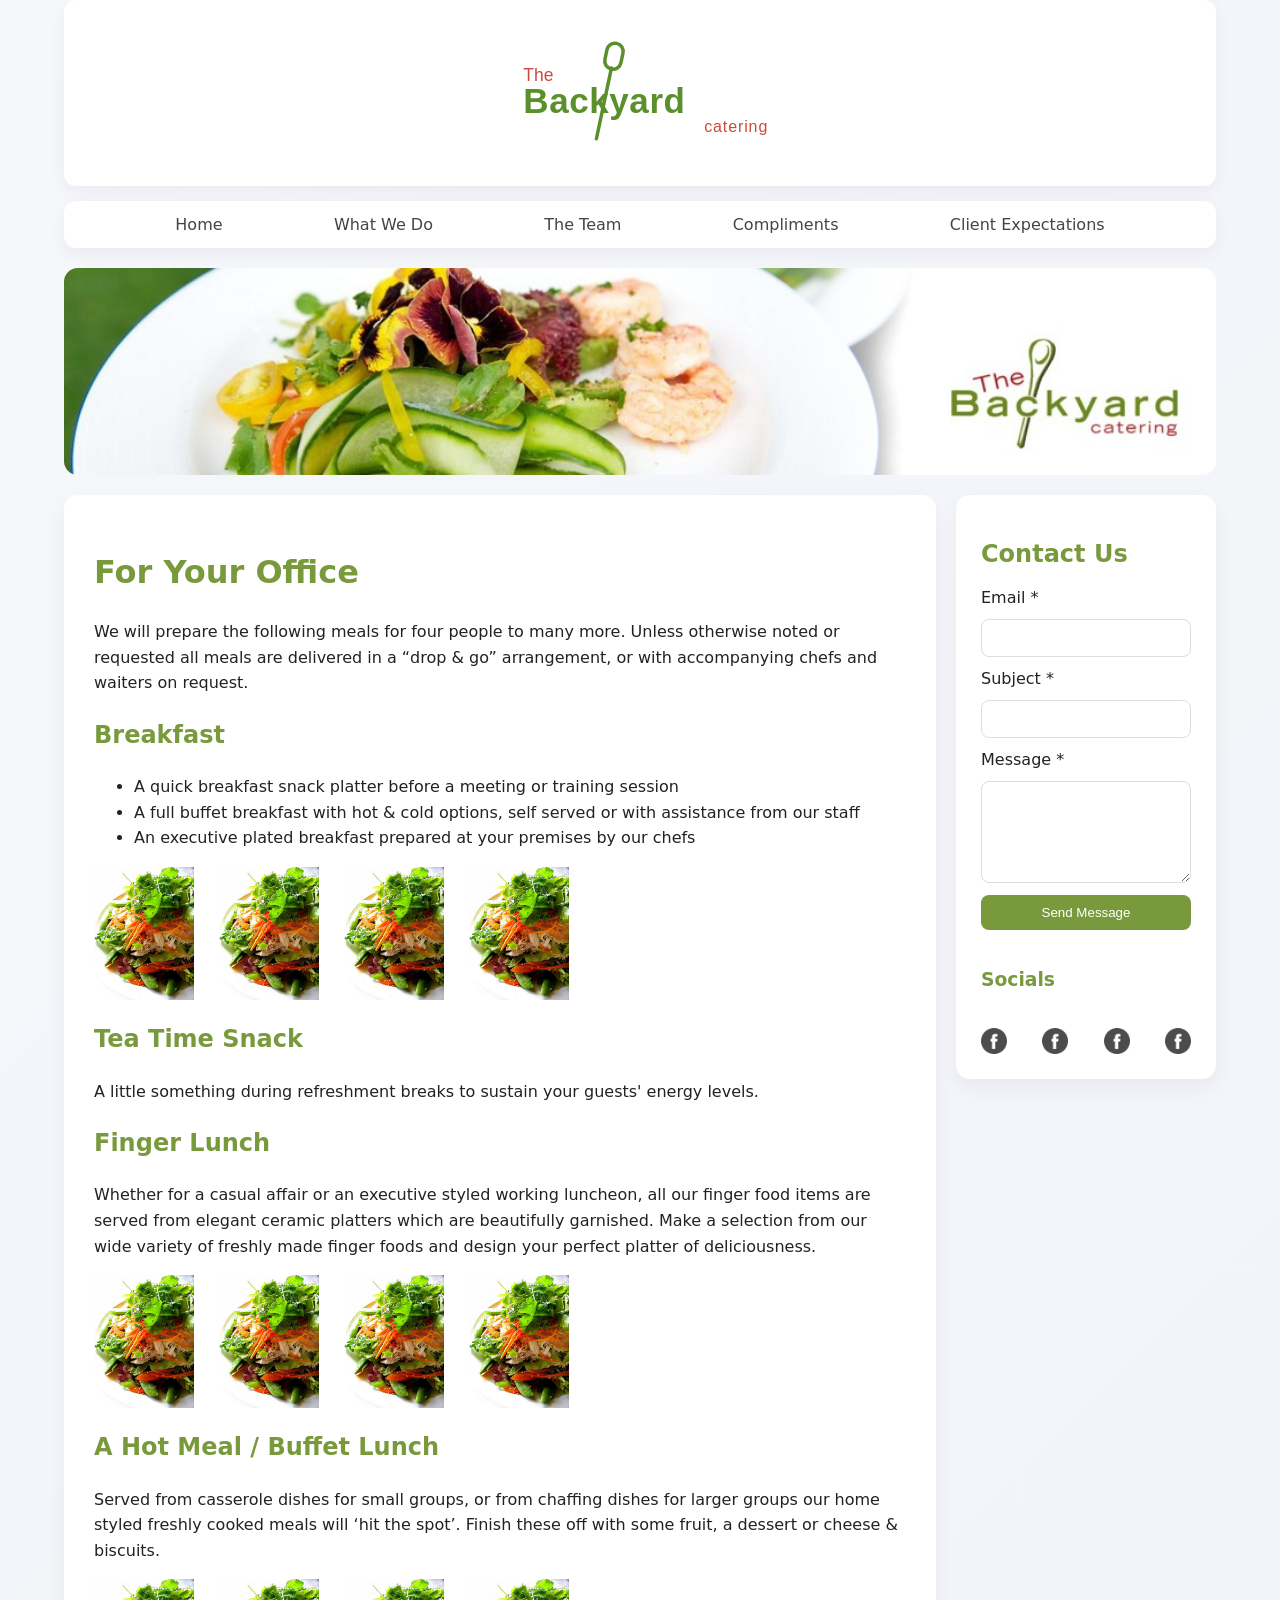
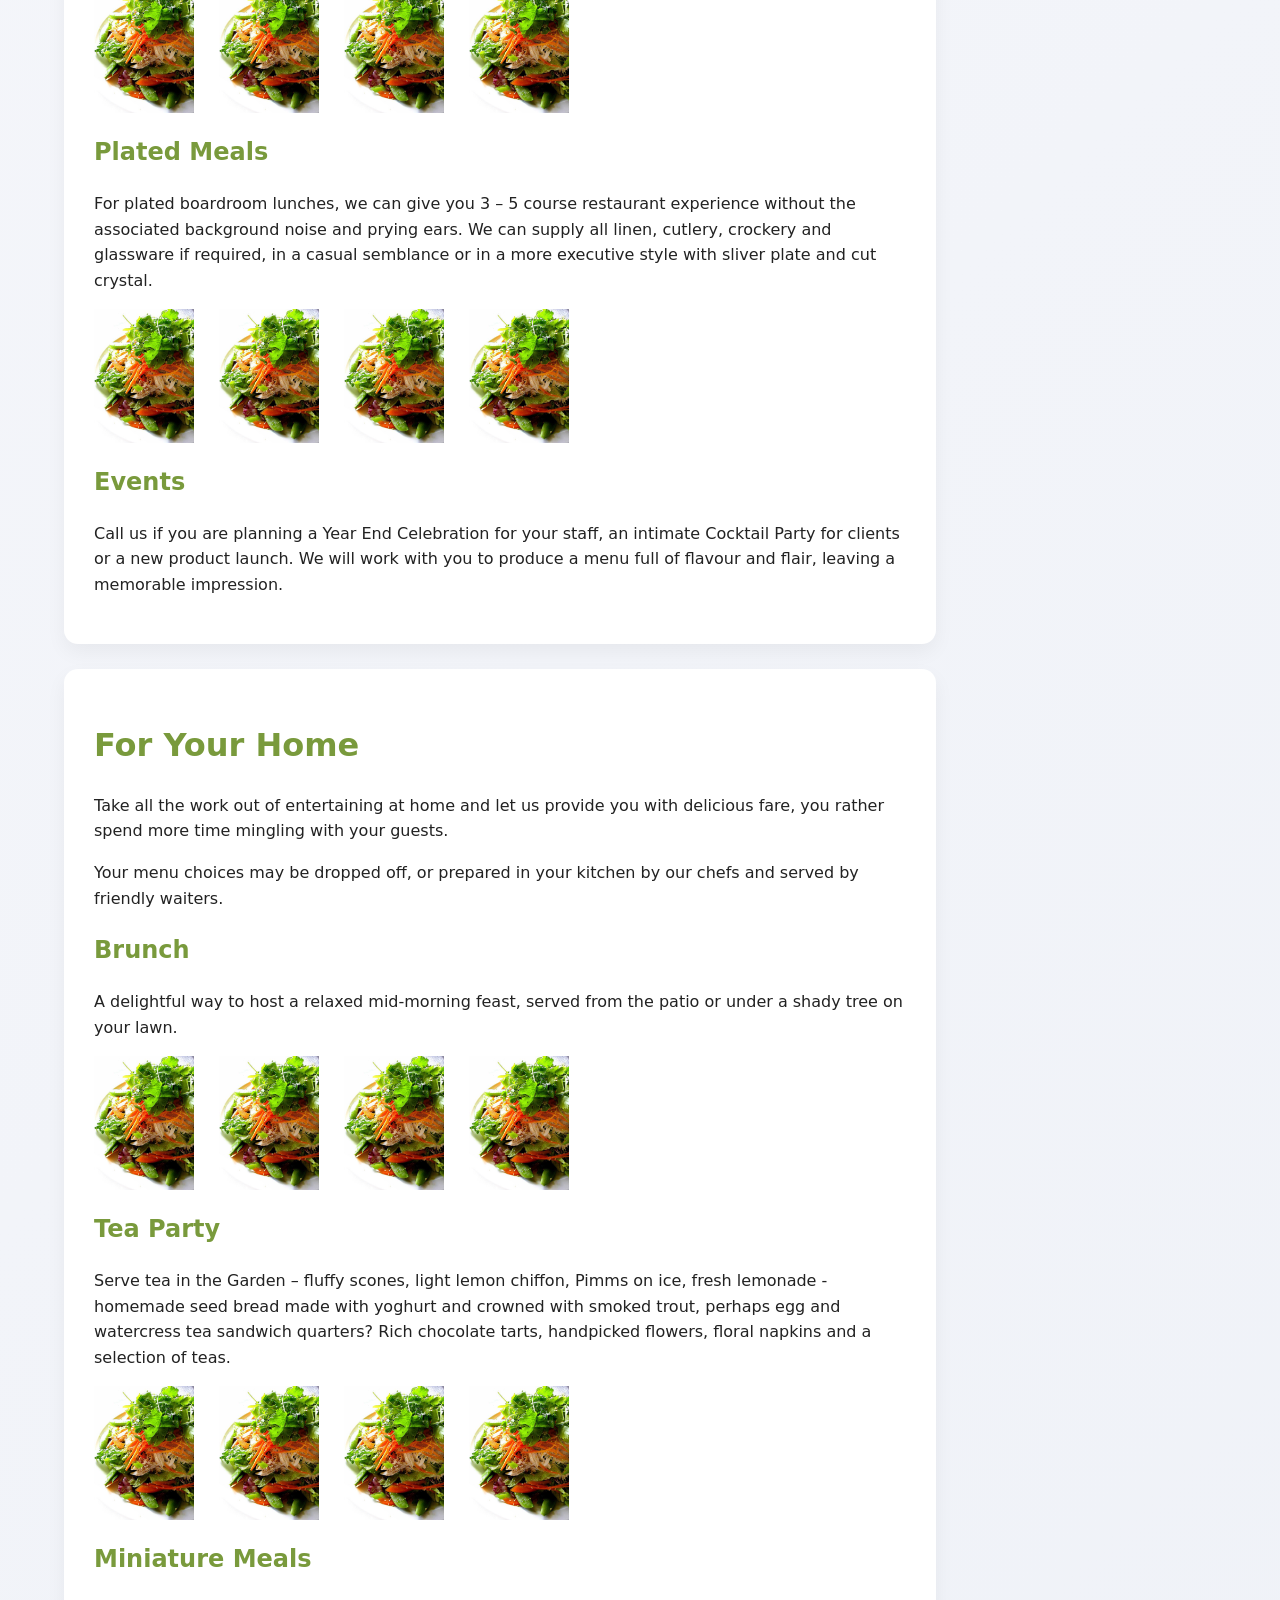
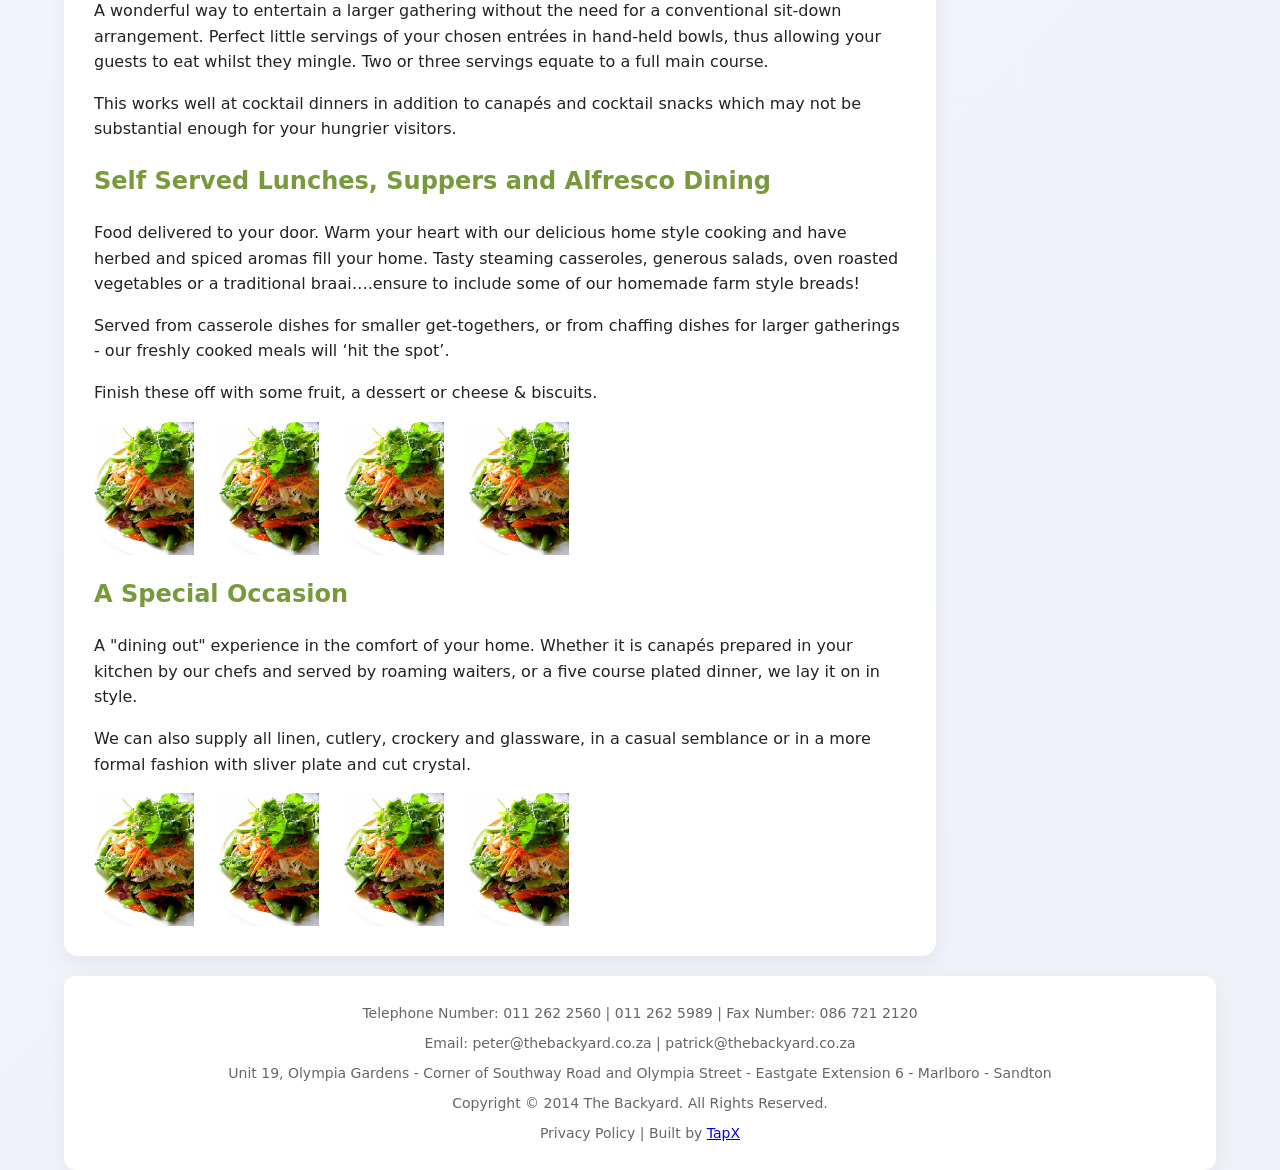
==== commit c02e56f3: "Social Icons Fix" ====
--- a/a-glimpse-of-what-we-do.html
+++ b/a-glimpse-of-what-we-do.html
@@ -179,9 +179,9 @@
                 </div>
                 <div class="social-icons-tab">
                     <img src="./Images/facebook.png"></img>
-                    <img src="./images/facebook.png"></img>
-                    <img src="./images/facebook.png"></img>
-                    <img src="./images/facebook.png"></img>
+                    <img src="./Images/facebook.png"></img>
+                    <img src="./Images/facebook.png"></img>
+                    <img src="./Images/facebook.png"></img>
                 </div>
             </div>
         </div>
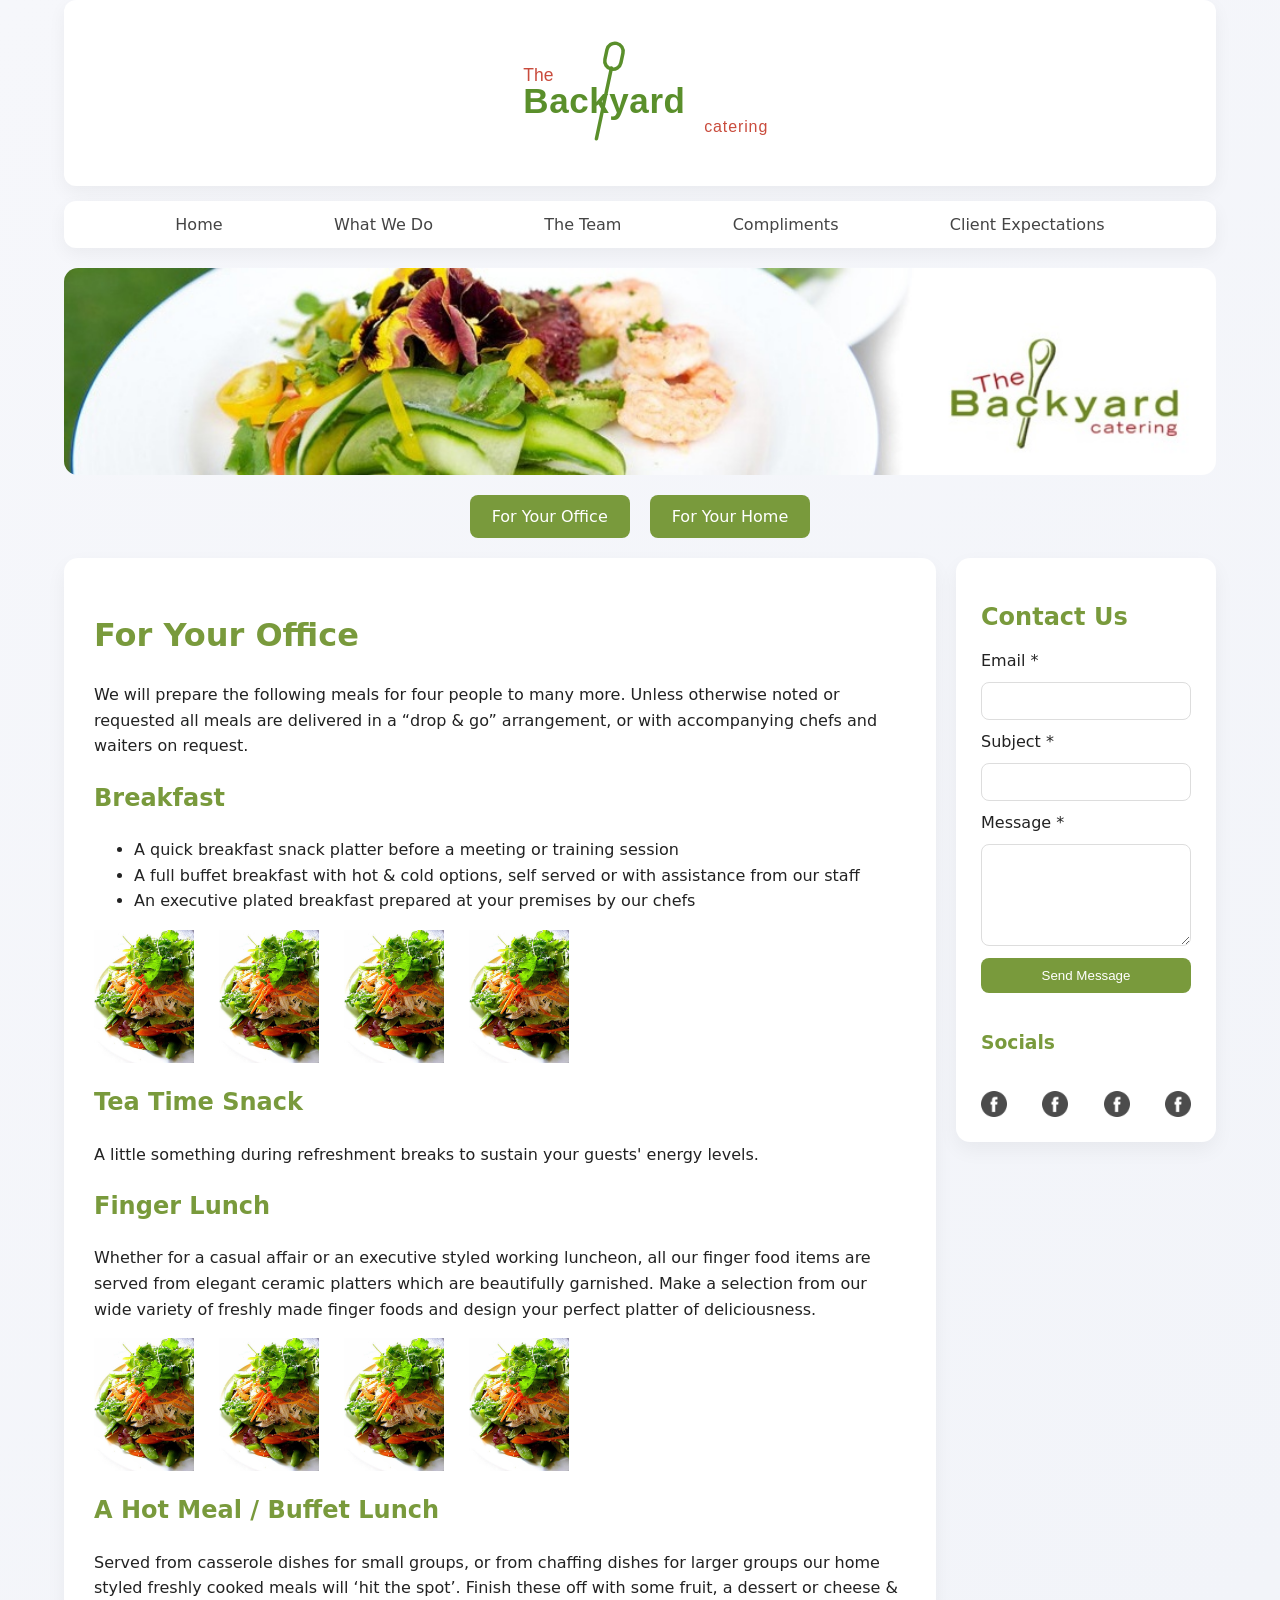
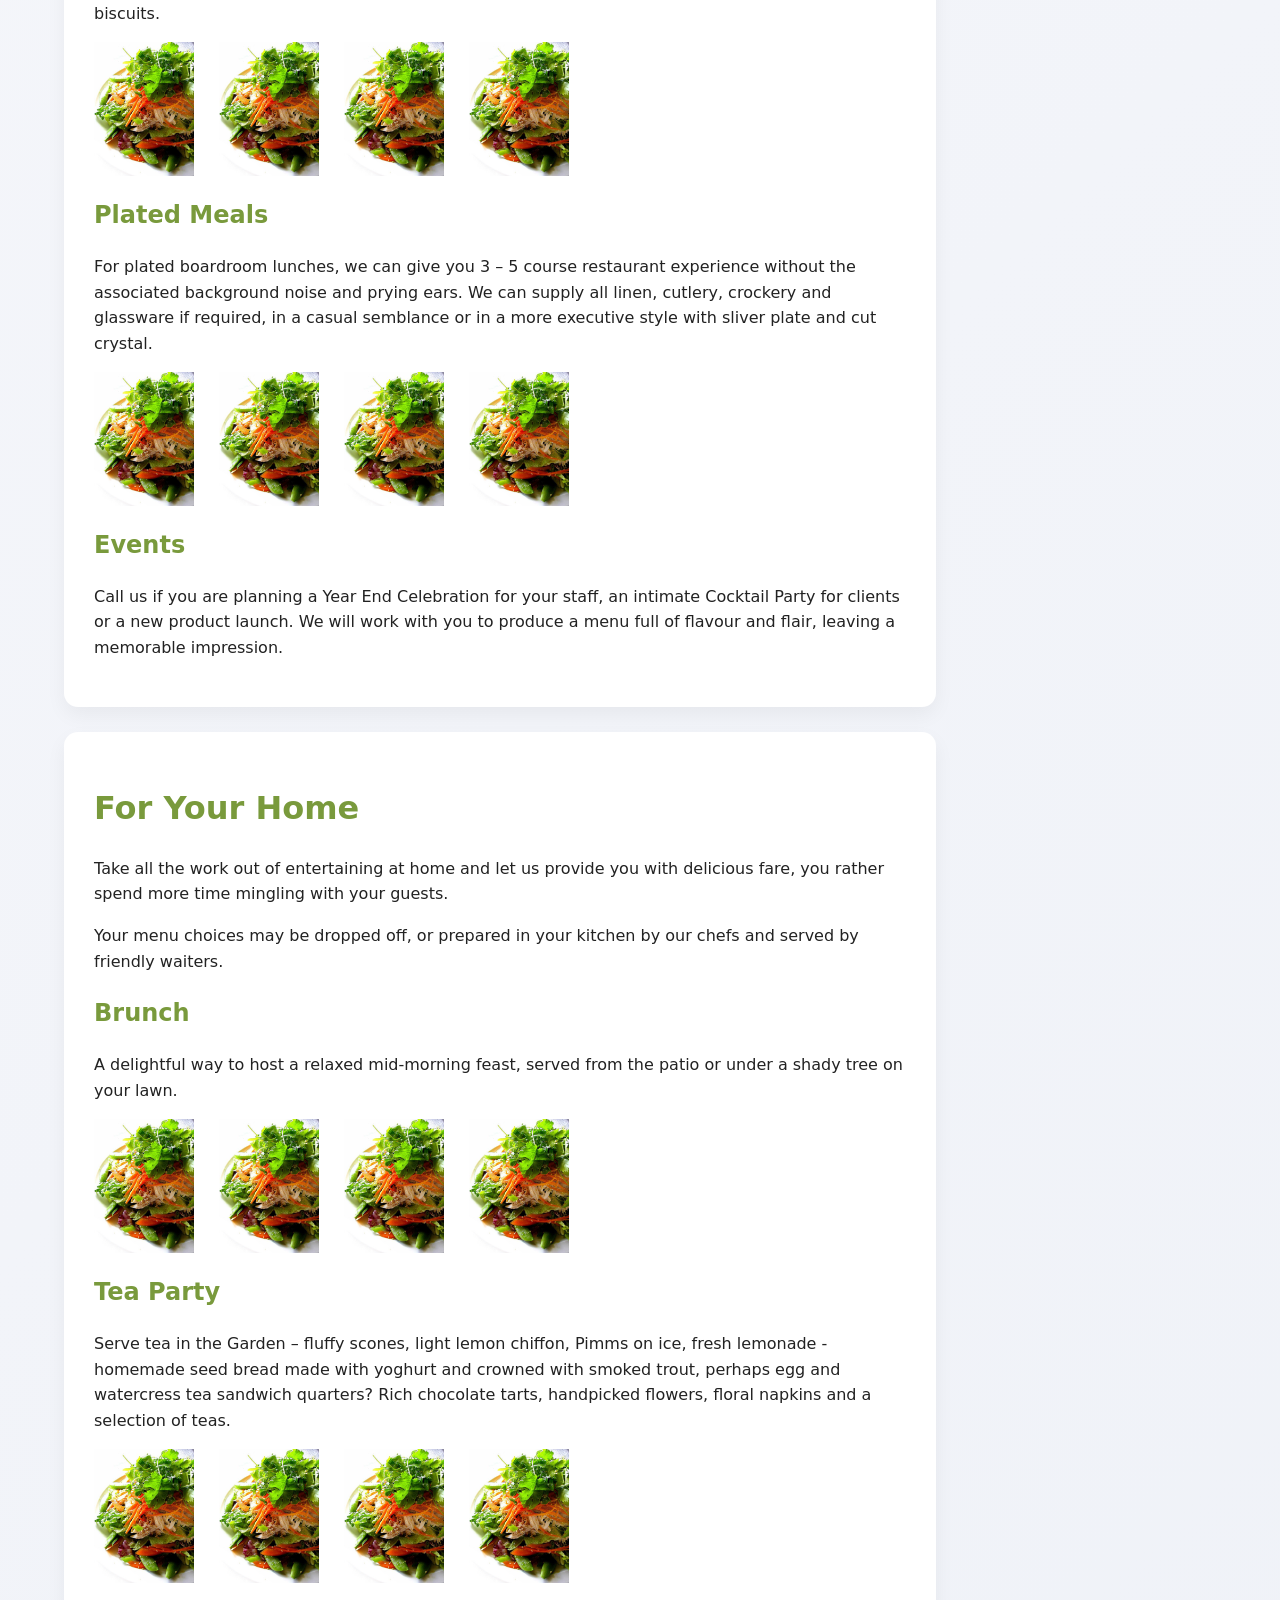
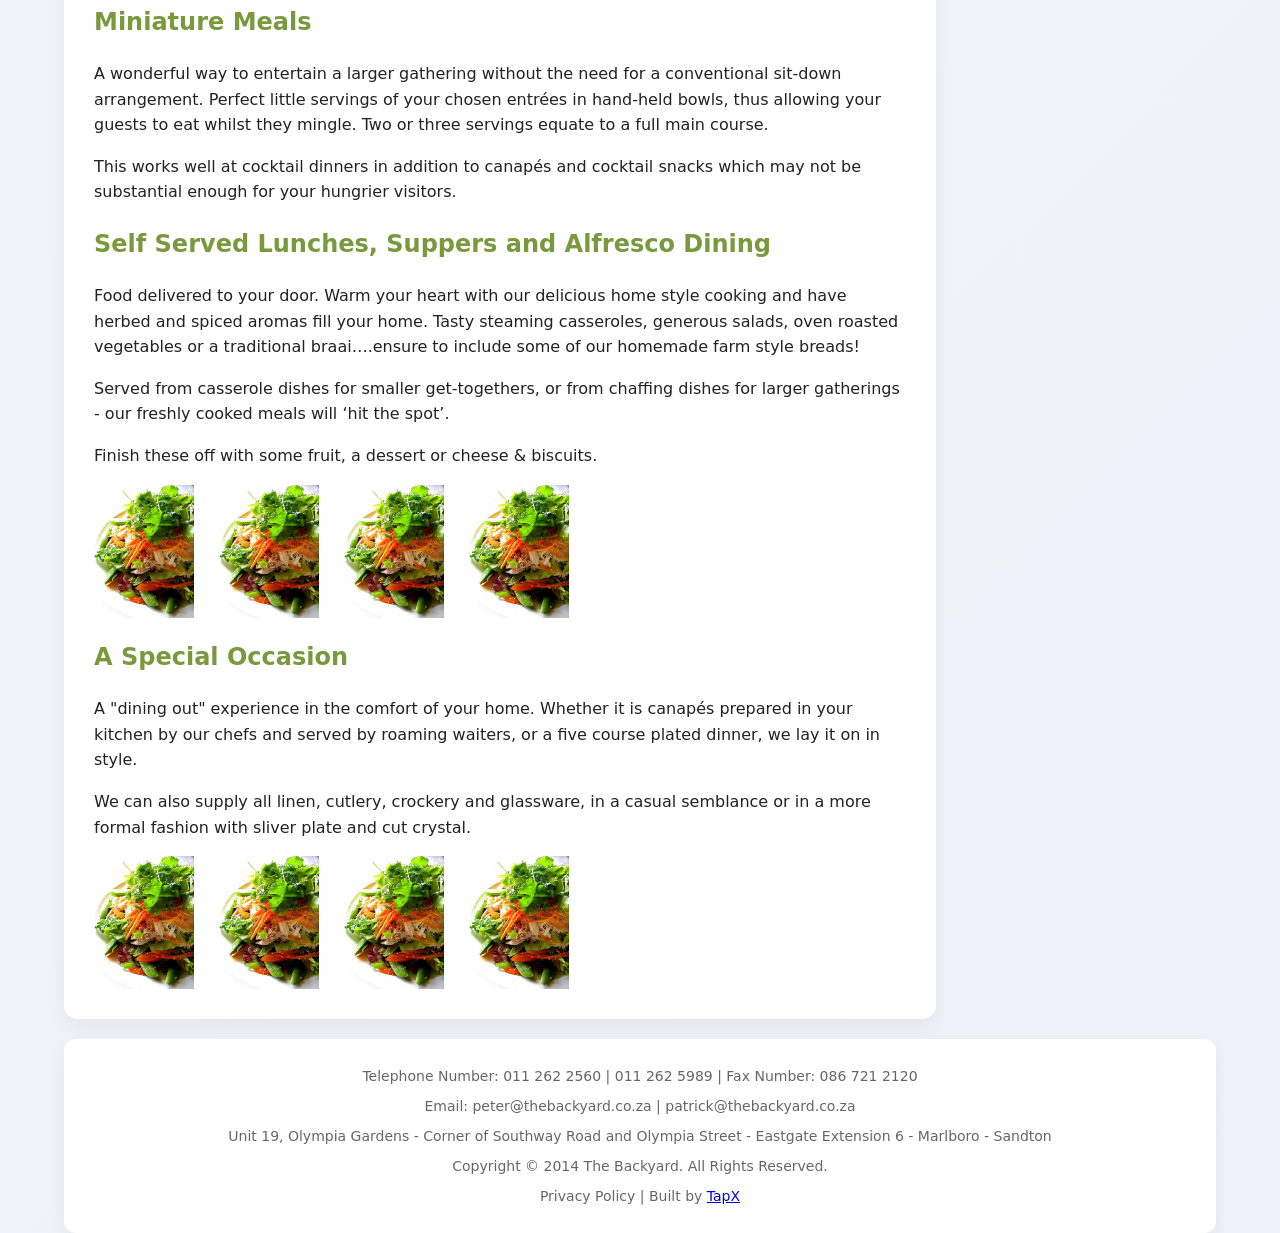
==== commit a667bff5: "Staff Changes + WWD Page Buttons" ====
--- a/a-glimpse-of-what-we-do.html
+++ b/a-glimpse-of-what-we-do.html
@@ -25,12 +25,18 @@
         <div class="page-header-image">
             <img src="./Images/img_01.jpg">
         </div>
+
+        <div class="section-buttons">
+            <a href="#office" class="section-btn">For Your Office</a>
+            <a href="#home" class="section-btn">For Your Home</a>
+        </div>
+        
         <div class="page-content">
             
 <!--OFFICE STUFF-->
         <div id="what-we-do-style">
             <div class="left-content-column">
-                <h1>For Your Office</h1>
+                <h1 id="office">For Your Office</h1>
                 <p>
                     We will prepare the following meals for four people to many more. Unless otherwise noted or requested all meals are delivered in a “drop & go” arrangement, or with accompanying chefs and waiters on request.
                 </p>
@@ -89,7 +95,7 @@
 <!--HOME STUFF-->
 
             <div class="left-content-column">
-                <h1>For Your Home</h1>
+                <h1 id="home">For Your Home</h1>
                 <p>
                     Take all the work out of entertaining at home and let us provide you with delicious fare, you rather spend more time mingling with your guests.
                 </p>
--- a/style.css
+++ b/style.css
@@ -1,3 +1,7 @@
+html {
+    scroll-behavior: smooth;
+}
+
 * {
     box-sizing: border-box;
 }
@@ -314,4 +318,29 @@
     .social-icons-tab {
         justify-content: space-around;
     }
+}
+
+/*=============
+SECTION BUTTONS
+==============*/
+
+.section-buttons {
+    display: flex;
+    justify-content: center;
+    gap: 20px;
+}
+
+.section-btn {
+    text-decoration: none;
+    background: rgb(121, 154, 60);
+    color: white;
+    padding: 12px 22px;
+    border-radius: 8px;
+    font-weight: 500;
+    transition: all .25s ease;
+}
+
+.section-btn:hover {
+    background: rgb(93, 120, 44);
+    transform: translateY(-2px);
 }
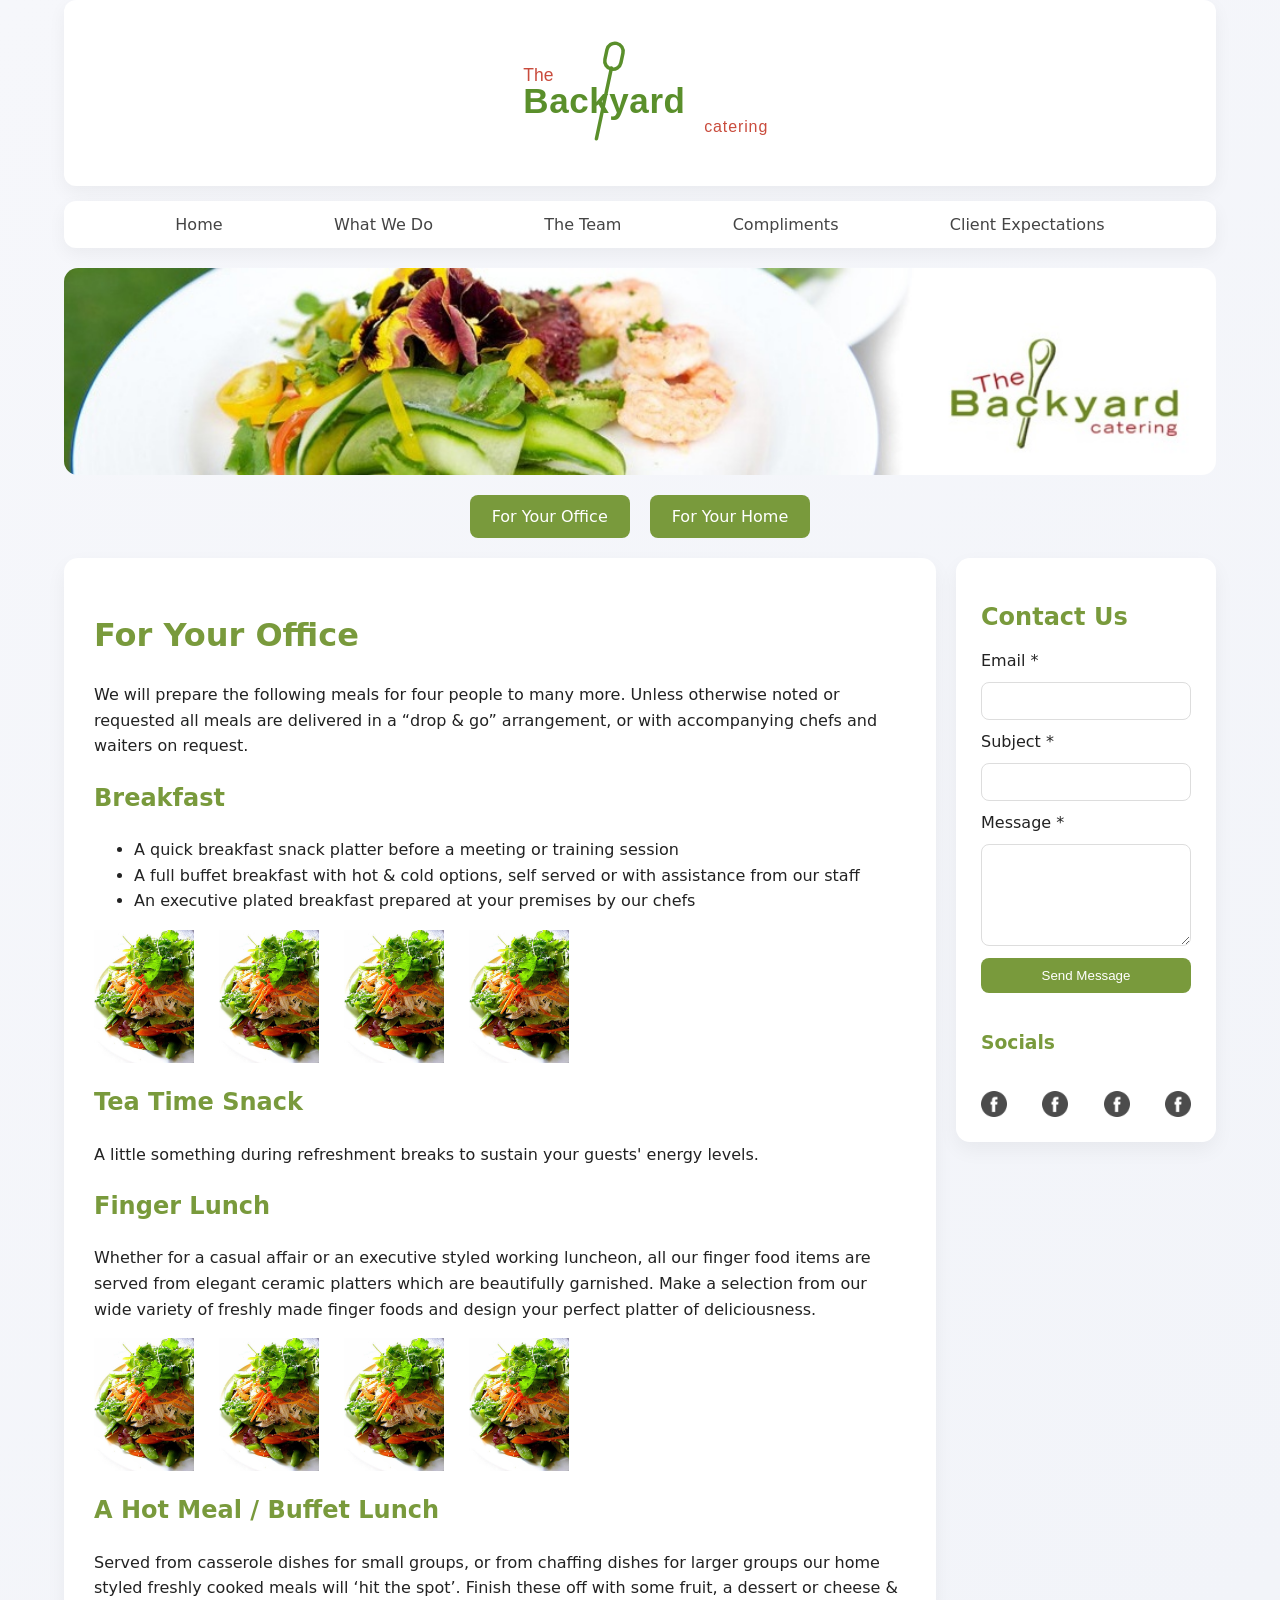
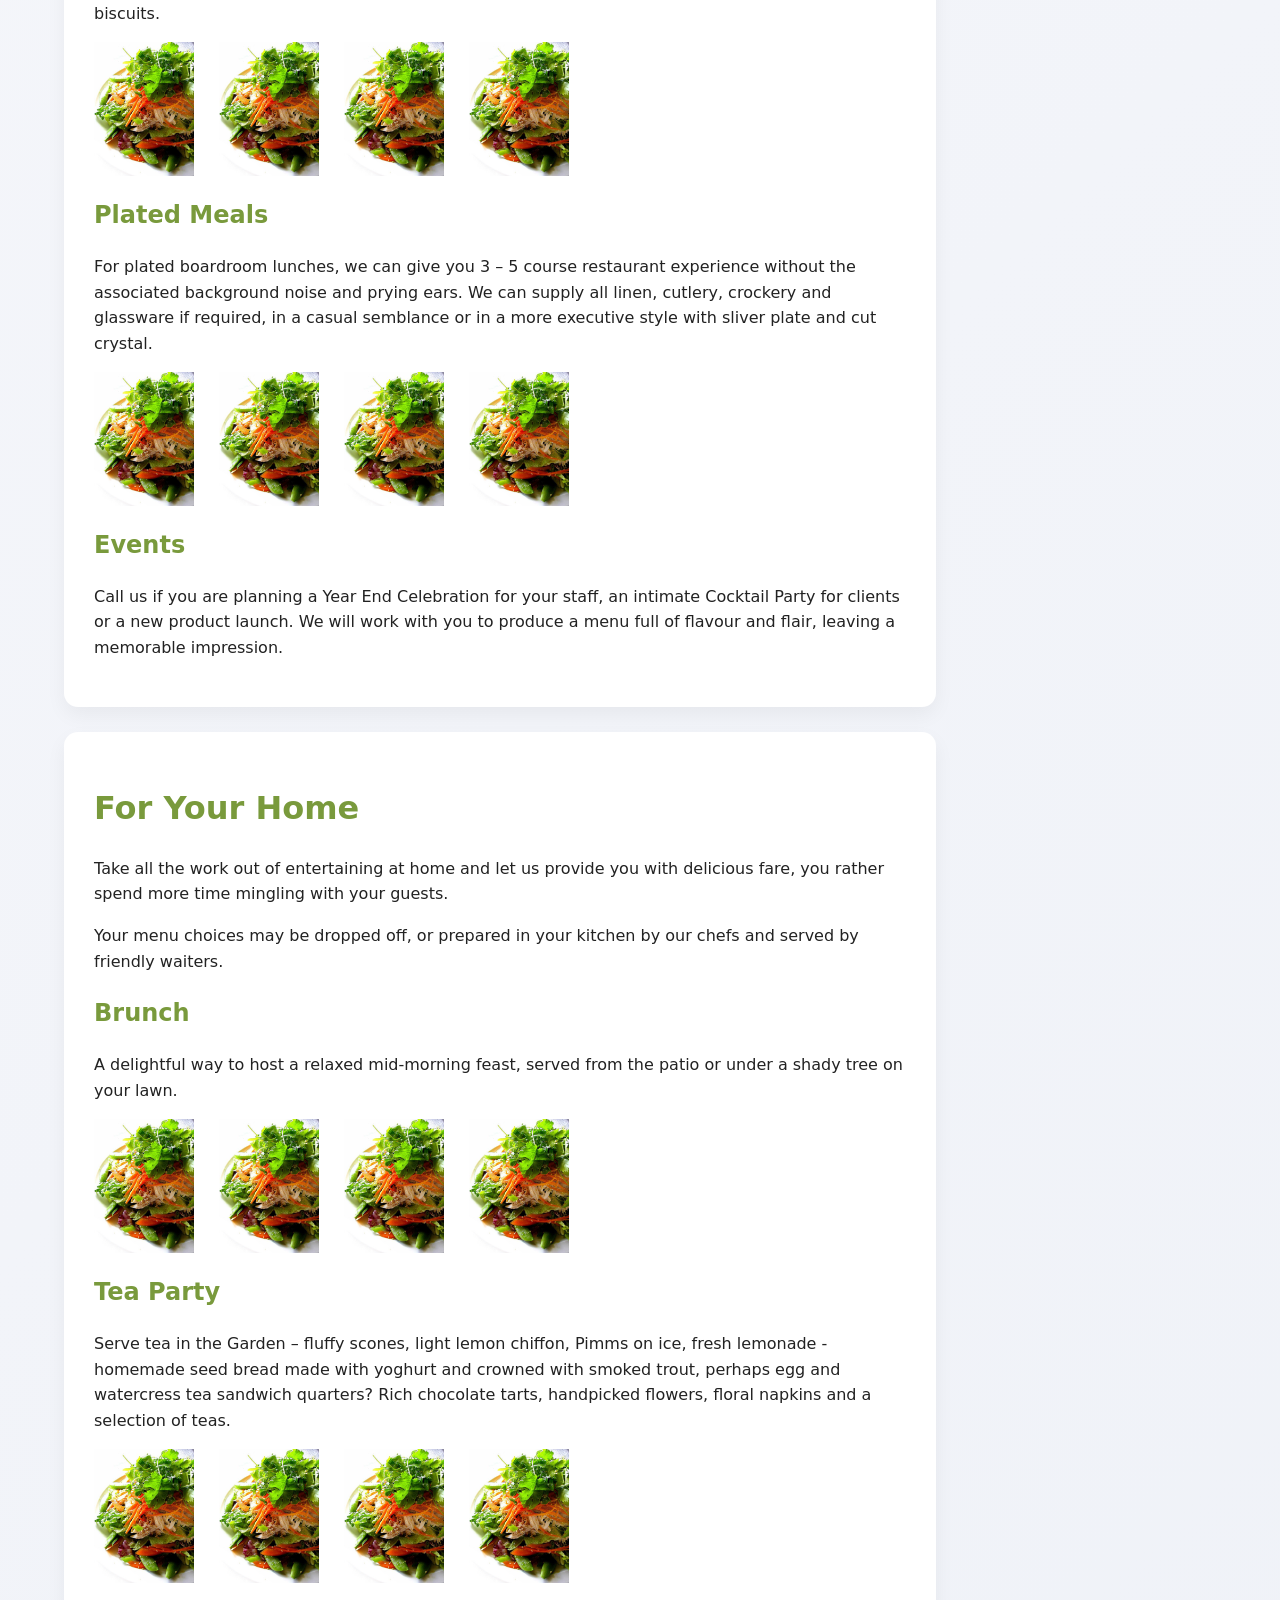
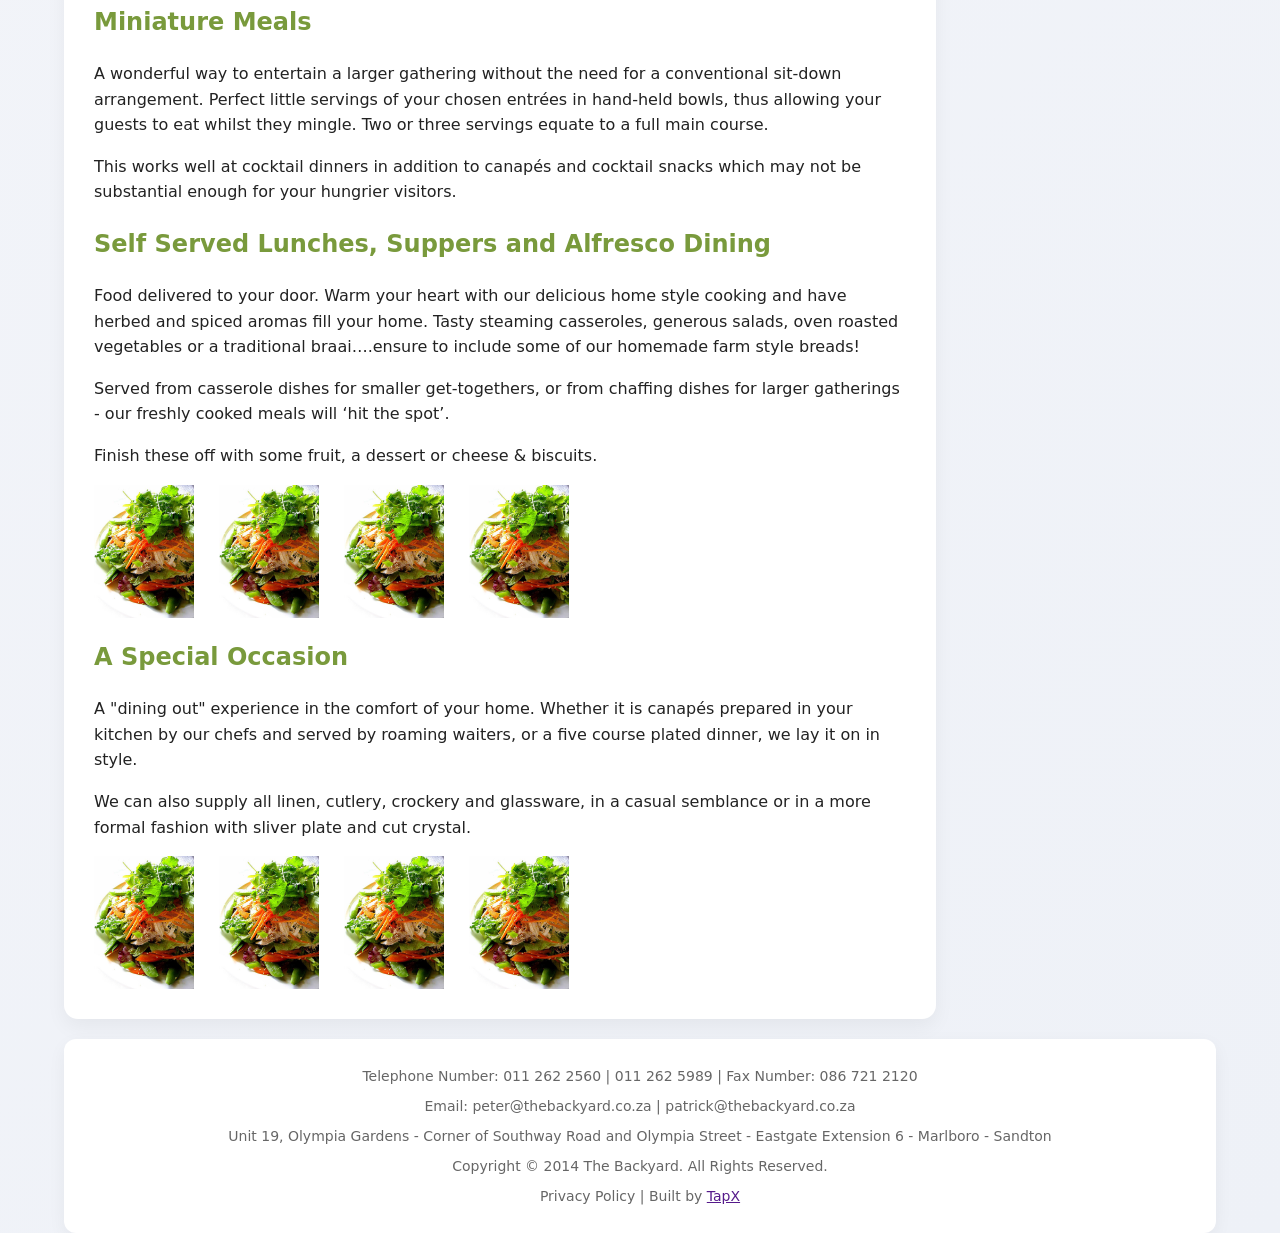
==== commit 9cedfe9a: "Rickroll removed" ====
--- a/a-glimpse-of-what-we-do.html
+++ b/a-glimpse-of-what-we-do.html
@@ -30,7 +30,7 @@
             <a href="#office" class="section-btn">For Your Office</a>
             <a href="#home" class="section-btn">For Your Home</a>
         </div>
-        
+
         <div class="page-content">
             
 <!--OFFICE STUFF-->
@@ -198,7 +198,7 @@
         <p>Email: peter@thebackyard.co.za | patrick@thebackyard.co.za</p>
         <p>Unit 19, Olympia Gardens - Corner of Southway Road and Olympia Street - Eastgate Extension 6 - Marlboro - Sandton</p>
         <p>Copyright © 2014 The Backyard. All Rights Reserved.</p>
-        <p>Privacy Policy | Built by <a href="https://www.youtube.com/watch?v=Aq5WXmQQooo&pp=ygUJcmljayByb2xs">TapX</a></p>
+        <p>Privacy Policy | Built by <a href="">TapX</a></p>
         <p></p>
     </footer>
 </body>
--- a/style.css
+++ b/style.css
@@ -103,6 +103,9 @@
     background: white;
     border-radius: 14px;
     box-shadow: 0 8px 20px rgba(0,0,0,0.05);
+
+    position: sticky;
+    top: 20px;
 }
 
 .contact-us-tab form {
